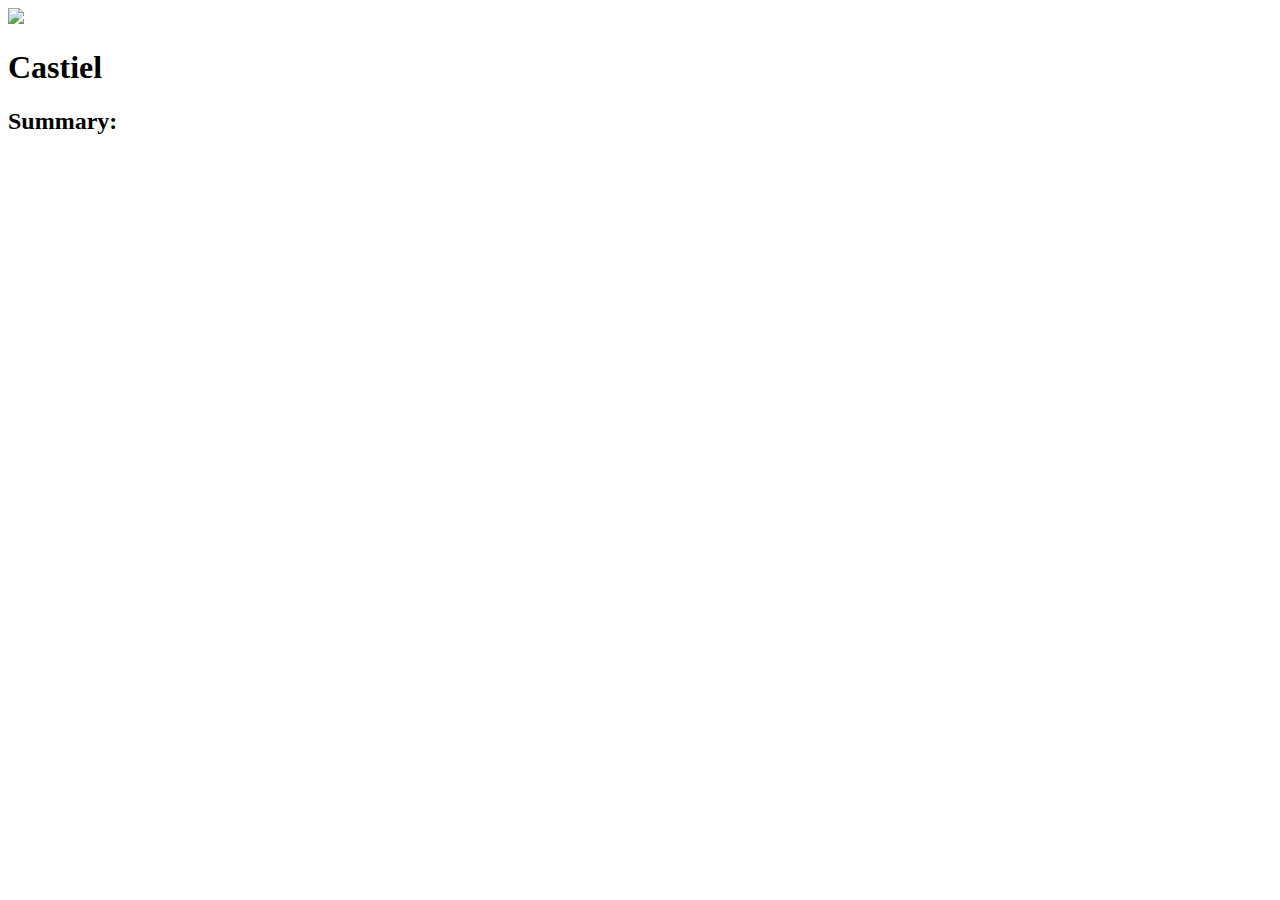
==== index.html @ d732a78a "Summary WIP" ====
<!DOCTYPE html>
<html>
	<head>
		<img src="https://a1cf74336522e87f135f-2f21ace9a6cf0052456644b80fa06d4f.ssl.cf2.rackcdn.com/images/characters/large/800/Castiel.Supernatural.webp" class="myimg">
		<title>Castiel: The Angel Who Went Against Heaven</title>
	</head>
	<body>
		<h1 id="header">Castiel</h1>
		<div>
			<h2>Summary:</h2>
			<p>
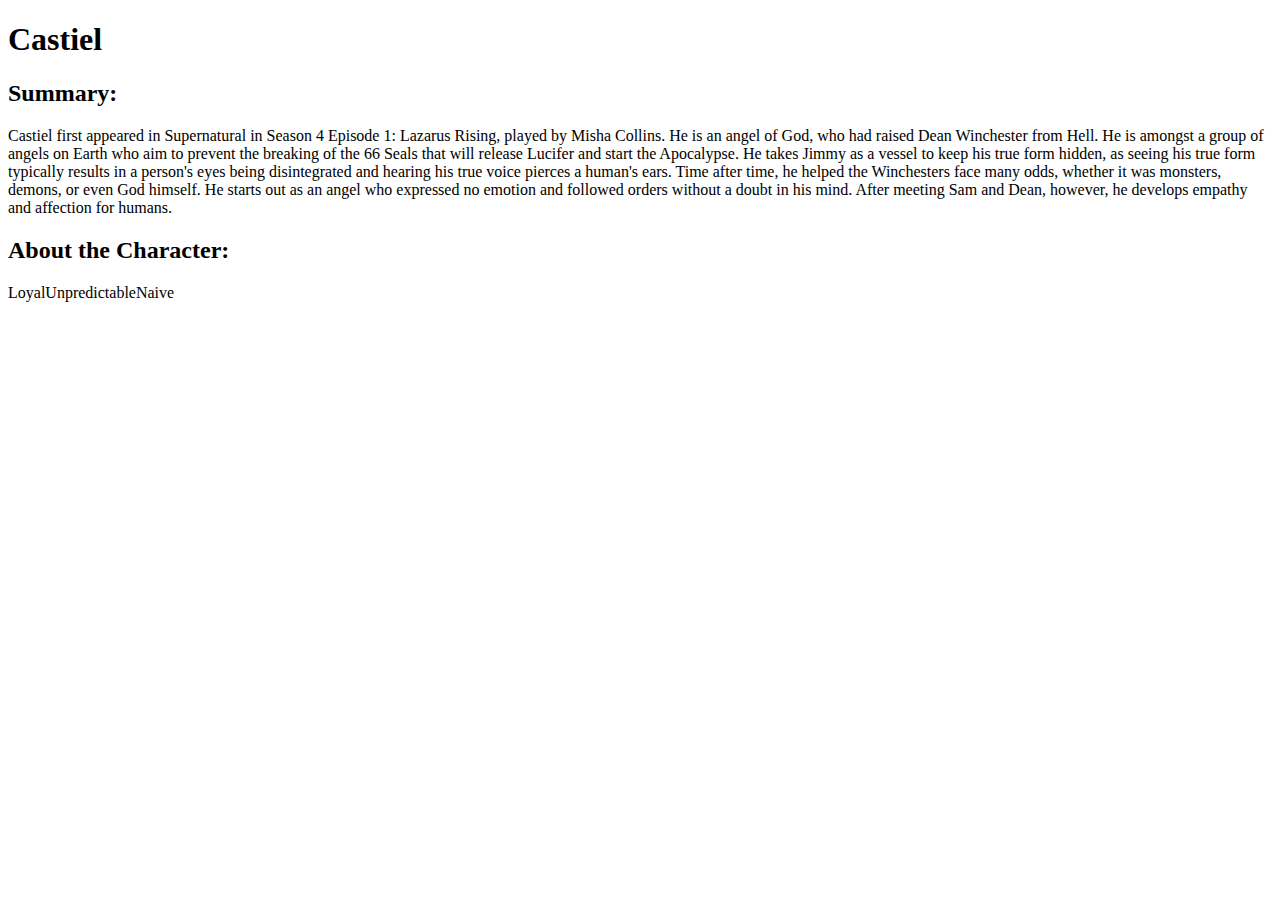
==== commit 65a617ac: "Added Summary" ====
--- a/index.html
+++ b/index.html
@@ -1,11 +1,18 @@
 <!DOCTYPE html>
 <html>
 	<head>
-		<img src="https://a1cf74336522e87f135f-2f21ace9a6cf0052456644b80fa06d4f.ssl.cf2.rackcdn.com/images/characters/large/800/Castiel.Supernatural.webp" class="myimg">
 		<title>Castiel: The Angel Who Went Against Heaven</title>
+		<link rel="stylesheet" href="styles.css">
 	</head>
 	<body>
 		<h1 id="header">Castiel</h1>
 		<div>
 			<h2>Summary:</h2>
-			<p>+			<p>Castiel first appeared in Supernatural in Season 4 Episode 1: Lazarus Rising, played by Misha Collins. He is an angel of God, who had raised Dean Winchester from Hell. He is amongst a group of angels on Earth who aim to prevent the breaking of the 66 Seals that will release Lucifer and start the Apocalypse. He takes Jimmy as a vessel to keep his true form hidden, as seeing his true form typically results in a person's eyes being disintegrated and hearing his true voice pierces a human's ears. Time after time, he helped the Winchesters face many odds, whether it was monsters, demons, or even God himself. He starts out as an angel who expressed no emotion and followed orders without a doubt in his mind. After meeting Sam and Dean, however, he develops empathy and affection for humans.</p>
+			<h2>About the Character:</h2>
+			<ul>
+			</ul>
+			<span>Loyal</span><span>Unpredictable</span><span>Naive</span>
+		</div>
+	</body>
+</html>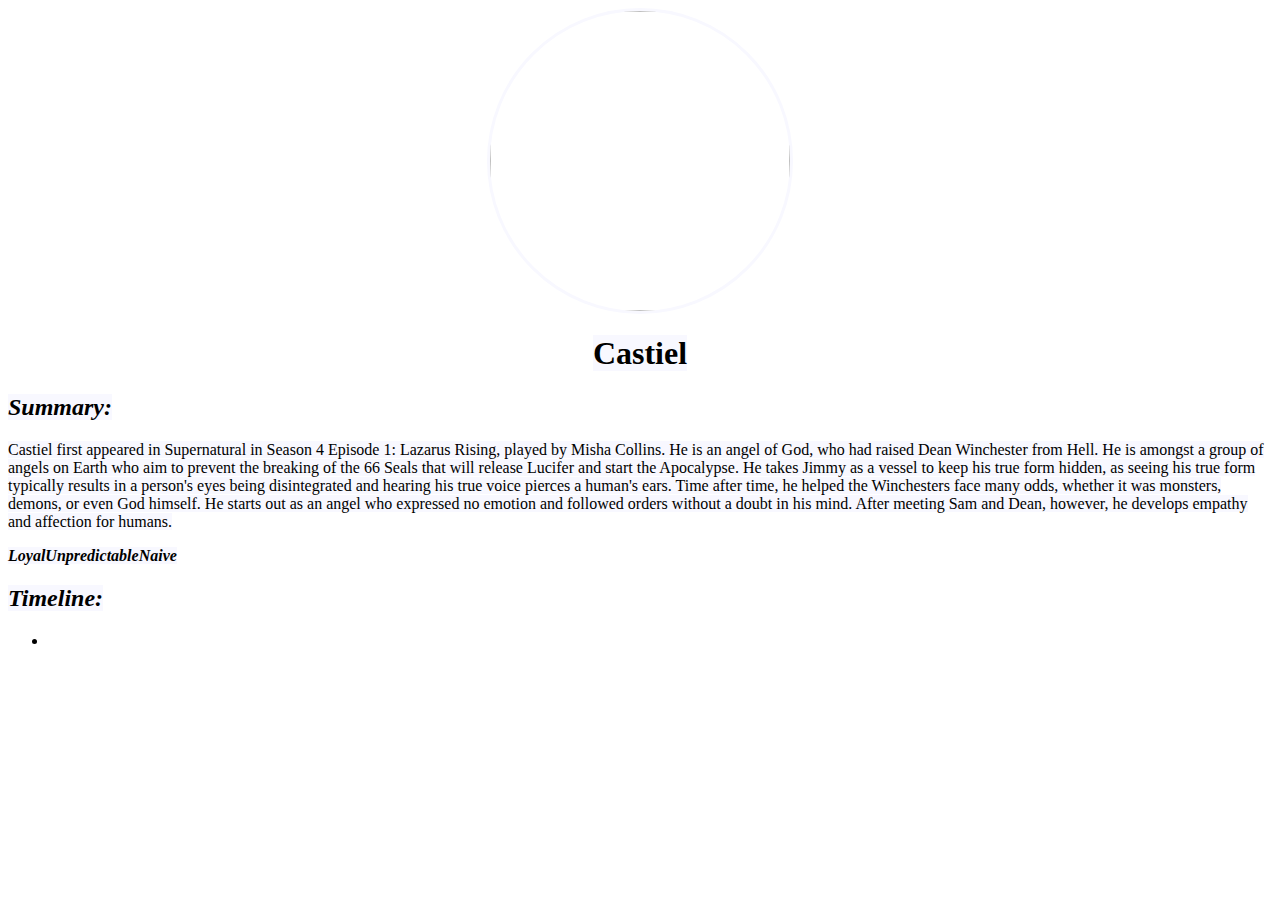
==== commit a59b2882: "Fixed CSS problem" ====
--- a/index.html
+++ b/index.html
@@ -2,17 +2,19 @@
 <html>
 	<head>
 		<title>Castiel: The Angel Who Went Against Heaven</title>
-		<link rel="stylesheet" href="styles.css">
+		<link rel="stylesheet" href="style.css">
 	</head>
 	<body>
-		<h1 id="header">Castiel</h1>
+		<img src="https://i.pinimg.com/564x/99/00/bf/9900bf1aeb5eec867f6e72172c7d704f.jpg" class="myimg">
+		<h1 id="header"><mark>Castiel</mark></h1>
 		<div>
-			<h2>Summary:</h2>
-			<p>Castiel first appeared in Supernatural in Season 4 Episode 1: Lazarus Rising, played by Misha Collins. He is an angel of God, who had raised Dean Winchester from Hell. He is amongst a group of angels on Earth who aim to prevent the breaking of the 66 Seals that will release Lucifer and start the Apocalypse. He takes Jimmy as a vessel to keep his true form hidden, as seeing his true form typically results in a person's eyes being disintegrated and hearing his true voice pierces a human's ears. Time after time, he helped the Winchesters face many odds, whether it was monsters, demons, or even God himself. He starts out as an angel who expressed no emotion and followed orders without a doubt in his mind. After meeting Sam and Dean, however, he develops empathy and affection for humans.</p>
-			<h2>About the Character:</h2>
+			<i><h2><mark>Summary:</mark></h2></i>
+			<p><mark>Castiel first appeared in Supernatural in Season 4 Episode 1: Lazarus Rising, played by Misha Collins. He is an angel of God, who had raised Dean Winchester from Hell. He is amongst a group of angels on Earth who aim to prevent the breaking of the 66 Seals that will release Lucifer and start the Apocalypse. He takes Jimmy as a vessel to keep his true form hidden, as seeing his true form typically results in a person's eyes being disintegrated and hearing his true voice pierces a human's ears. Time after time, he helped the Winchesters face many odds, whether it was monsters, demons, or even God himself. He starts out as an angel who expressed no emotion and followed orders without a doubt in his mind. After meeting Sam and Dean, however, he develops empathy and affection for humans.</mark></p>
+				<i><b><mark><span>Loyal</span><span>Unpredictable</span><span>Naive</span></mark></b></i>
+			<i><h2><mark>Timeline:</mark></h2></i>
 			<ul>
+				<li>
 			</ul>
-			<span>Loyal</span><span>Unpredictable</span><span>Naive</span>
 		</div>
 	</body>
 </html>--- a/style.css
+++ b/style.css
@@ -0,0 +1,24 @@
+.myimg{
+	width: 300px;
+	height: 300px;
+	object-fit: cover;
+	border-radius: 50%;
+	display: block;
+	margin: 0 auto;
+	padding: 0px;
+	border: 3px solid ghostwhite;
+	outline: 0px;
+}
+#header{
+	text-align: center;
+}
+body{
+	background-image: url(https://www.freepnglogos.com/uploads/supernatural-logo/supernatural-logo-season-png-0.jpg) ;
+	background-size: cover;
+	background-position: center;
+	background-repeat: no-repeat;
+	background-attachment: fixed;
+}
+mark{
+	background-color: ghostwhite;
+}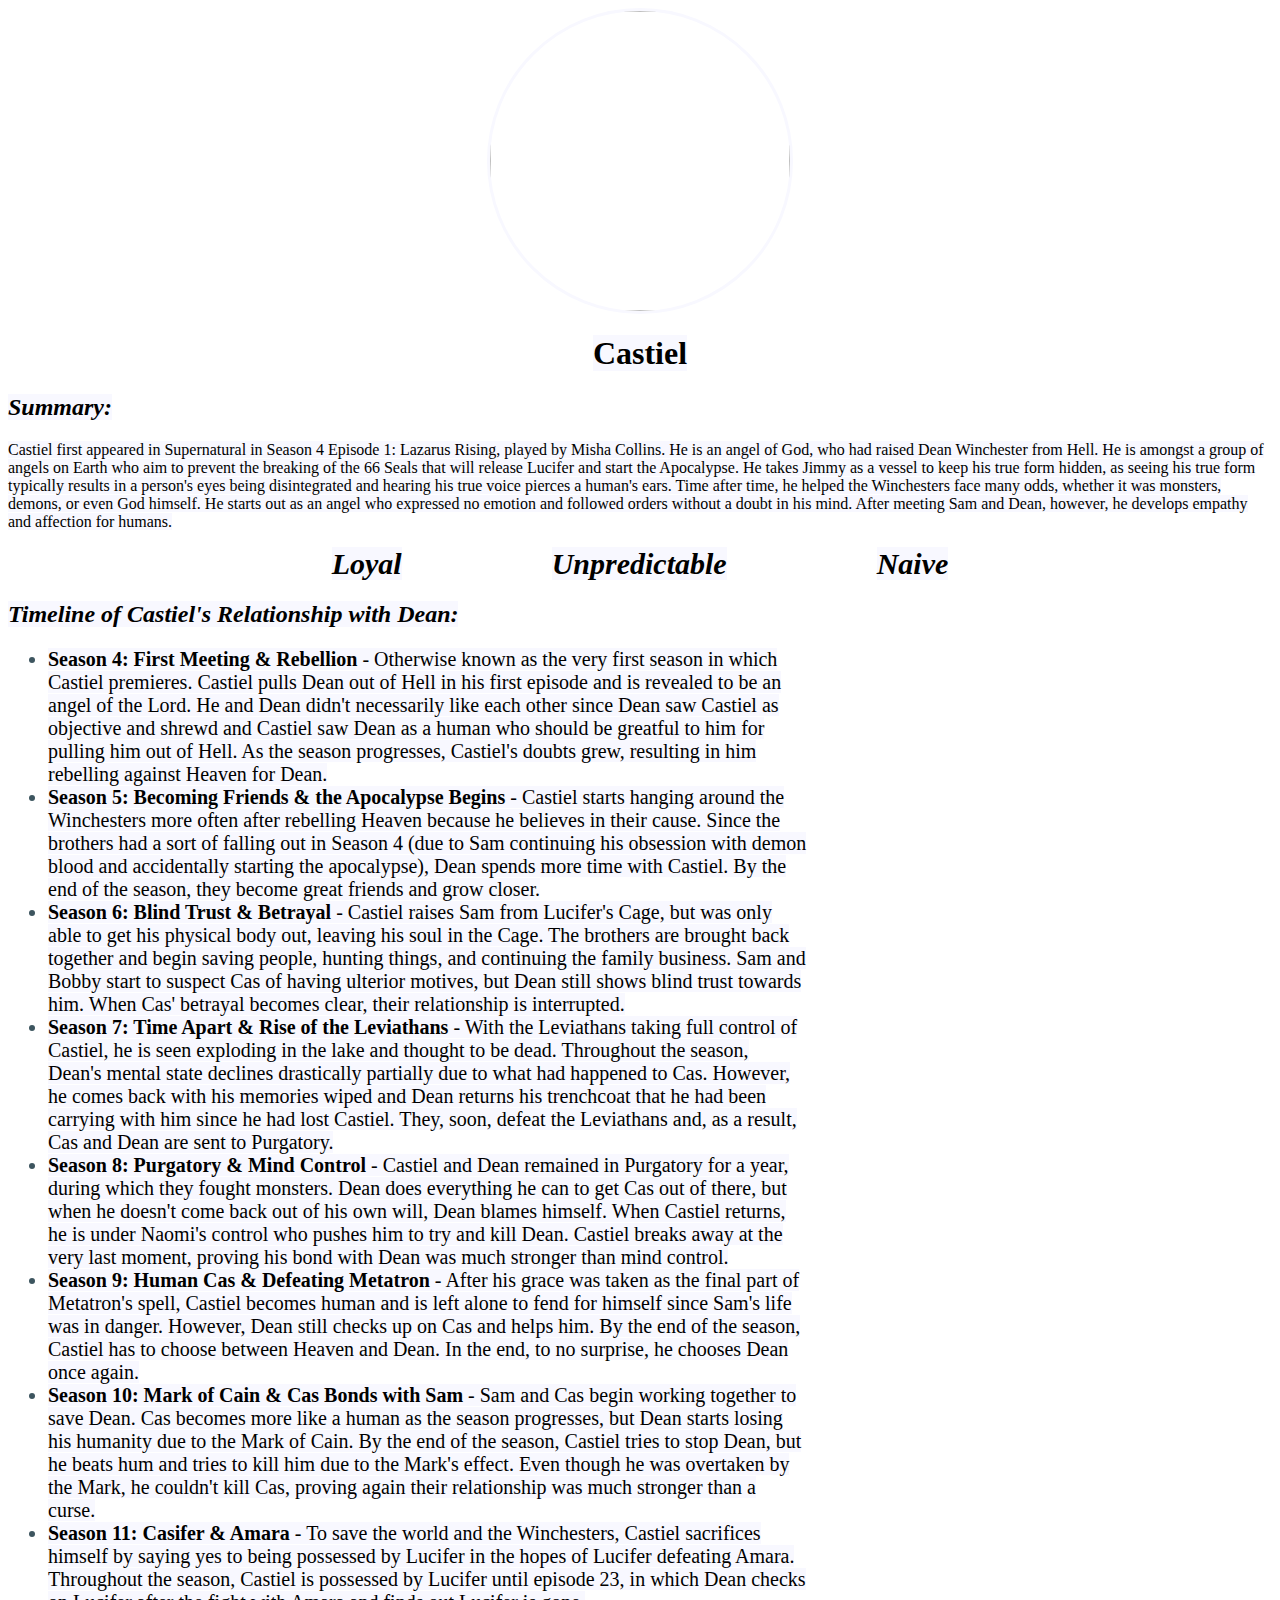
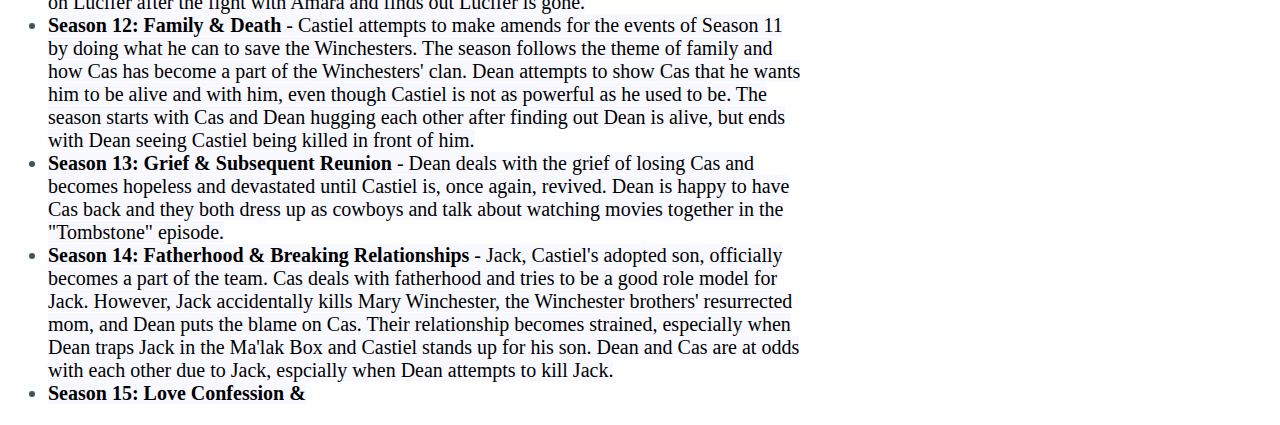
==== commit 5955afd2: "Added more" ====
--- a/index.html
+++ b/index.html
@@ -10,10 +10,21 @@
 		<div>
 			<i><h2><mark>Summary:</mark></h2></i>
 			<p><mark>Castiel first appeared in Supernatural in Season 4 Episode 1: Lazarus Rising, played by Misha Collins. He is an angel of God, who had raised Dean Winchester from Hell. He is amongst a group of angels on Earth who aim to prevent the breaking of the 66 Seals that will release Lucifer and start the Apocalypse. He takes Jimmy as a vessel to keep his true form hidden, as seeing his true form typically results in a person's eyes being disintegrated and hearing his true voice pierces a human's ears. Time after time, he helped the Winchesters face many odds, whether it was monsters, demons, or even God himself. He starts out as an angel who expressed no emotion and followed orders without a doubt in his mind. After meeting Sam and Dean, however, he develops empathy and affection for humans.</mark></p>
-				<i><b><mark><span>Loyal</span><span>Unpredictable</span><span>Naive</span></mark></b></i>
-			<i><h2><mark>Timeline:</mark></h2></i>
+				<center><i><b><span id="desc1"><mark>Loyal</mark></span><span id="desc2"><mark>Unpredictable</mark></span><span id="desc3"><mark>Naive</mark></span></b></i></center>
+			<i><h2><mark>Timeline of Castiel's Relationship with Dean:</mark></h2></i>
 			<ul>
-				<li>
+				<li><mark><b>Season 4: First Meeting & Rebellion</b> - Otherwise known as the very first season in which Castiel premieres. Castiel pulls Dean out of Hell in his first episode and is revealed to be an angel of the Lord. He and Dean didn't necessarily like each other since Dean saw Castiel as objective and shrewd and Castiel saw Dean as a human who should be greatful to him for pulling him out of Hell. As the season progresses, Castiel's doubts grew, resulting in him rebelling against Heaven for Dean.</mark></li>
+				<li><mark><b>Season 5: Becoming Friends & the Apocalypse Begins</b> - Castiel starts hanging around the Winchesters more often after rebelling Heaven because he believes in their cause. Since the brothers had a sort of falling out in Season 4 (due to Sam continuing his obsession with demon blood and accidentally starting the apocalypse), Dean spends more time with Castiel. By the end of the season, they become great friends and grow closer.</mark></li>
+				<li><mark><b>Season 6: Blind Trust & Betrayal</b> - Castiel raises Sam from Lucifer's Cage, but was only able to get his physical body out, leaving his soul in the Cage. The brothers are brought back together and begin saving people, hunting things, and continuing the family business. Sam and Bobby start to suspect Cas of having ulterior motives, but Dean still shows blind trust towards him. When Cas' betrayal becomes clear, their relationship is interrupted.</mark></li>
+				<li><mark><b>Season 7: Time Apart & Rise of the Leviathans</b> - With the Leviathans taking full control of Castiel, he is seen exploding in the lake and thought to be dead. Throughout the season, Dean's mental state declines drastically partially due to what had happened to Cas. However, he comes back with his memories wiped and Dean returns his trenchcoat that he had been carrying with him since he had lost Castiel. They, soon, defeat the Leviathans and, as a result, Cas and Dean are sent to Purgatory.</mark></li>
+				<li><mark><b>Season 8: Purgatory & Mind Control</b> - Castiel and Dean remained in Purgatory for a year, during which they fought monsters. Dean does everything he can to get Cas out of there, but when he doesn't come back out of his own will, Dean blames himself. When Castiel returns, he is under Naomi's control who pushes him to try and kill Dean. Castiel breaks away at the very last moment, proving his bond with Dean was much stronger than mind control.</mark></li>
+				<li><mark><b>Season 9: Human Cas & Defeating Metatron</b> - After his grace was taken as the final part of Metatron's spell, Castiel becomes human and is left alone to fend for himself since Sam's life was in danger. However, Dean still checks up on Cas and helps him. By the end of the season, Castiel has to choose between Heaven and Dean. In the end, to no surprise, he chooses Dean once again.</mark></li>
+				<li><mark><b>Season 10: Mark of Cain & Cas Bonds with Sam</b> - Sam and Cas begin working together to save Dean. Cas becomes more like a human as the season progresses, but Dean starts losing his humanity due to the Mark of Cain. By the end of the season, Castiel tries to stop Dean, but he beats hum and tries to kill him due to the Mark's effect. Even though he was overtaken by the Mark, he couldn't kill Cas, proving again their relationship was much stronger than a curse.</mark></li>
+				<li><mark><b>Season 11: Casifer & Amara</b> - To save the world and the Winchesters, Castiel sacrifices himself by saying yes to being possessed by Lucifer in the hopes of Lucifer defeating Amara. Throughout the season, Castiel is possessed by Lucifer until episode 23, in which Dean checks on Lucifer after the fight with Amara and finds out Lucifer is gone.</mark></li>
+				<li><mark><b>Season 12: Family & Death</b> - Castiel attempts to make amends for the events of Season 11 by doing what he can to save the Winchesters. The season follows the theme of family and how Cas has become a part of the Winchesters' clan. Dean attempts to show Cas that he wants him to be alive and with him, even though Castiel is not as powerful as he used to be. The season starts with Cas and Dean hugging each other after finding out Dean is alive, but ends with Dean seeing Castiel being killed in front of him.</mark></li>
+				<li><mark><b>Season 13: Grief & Subsequent Reunion</b> - Dean deals with the grief of losing Cas and becomes hopeless and devastated until Castiel is, once again, revived. Dean is happy to have Cas back and they both dress up as cowboys and talk about watching movies together in the "Tombstone" episode.</mark></li>
+				<li><mark><b>Season 14: Fatherhood & Breaking Relationships</b> - Jack, Castiel's adopted son, officially becomes a part of the team. Cas deals with fatherhood and tries to be a good role model for Jack. However, Jack accidentally kills Mary Winchester, the Winchester brothers' resurrected mom, and Dean puts the blame on Cas. Their relationship becomes strained, especially when Dean traps Jack in the Ma'lak Box and Castiel stands up for his son. Dean and Cas are at odds with each other due to Jack, espcially when Dean attempts to kill Jack.</mark></li>
+				<li><mark><b>Season 15: Love Confession & 
 			</ul>
 		</div>
 	</body>
--- a/style.css
+++ b/style.css
@@ -18,7 +18,24 @@
 	background-position: center;
 	background-repeat: no-repeat;
 	background-attachment: fixed;
+	font-family: 'times new roman';
+	color: #3D555F;
 }
 mark{
 	background-color: ghostwhite;
+}
+#desc1{
+	font-size: 30px;
+}
+#desc2{
+	margin-left: 150px;
+	font-size: 30px;
+}
+#desc3{
+	margin-left: 150px;
+	font-size: 30px;
+}
+ul{
+	font-size: 20px;
+	width: 60%;
 }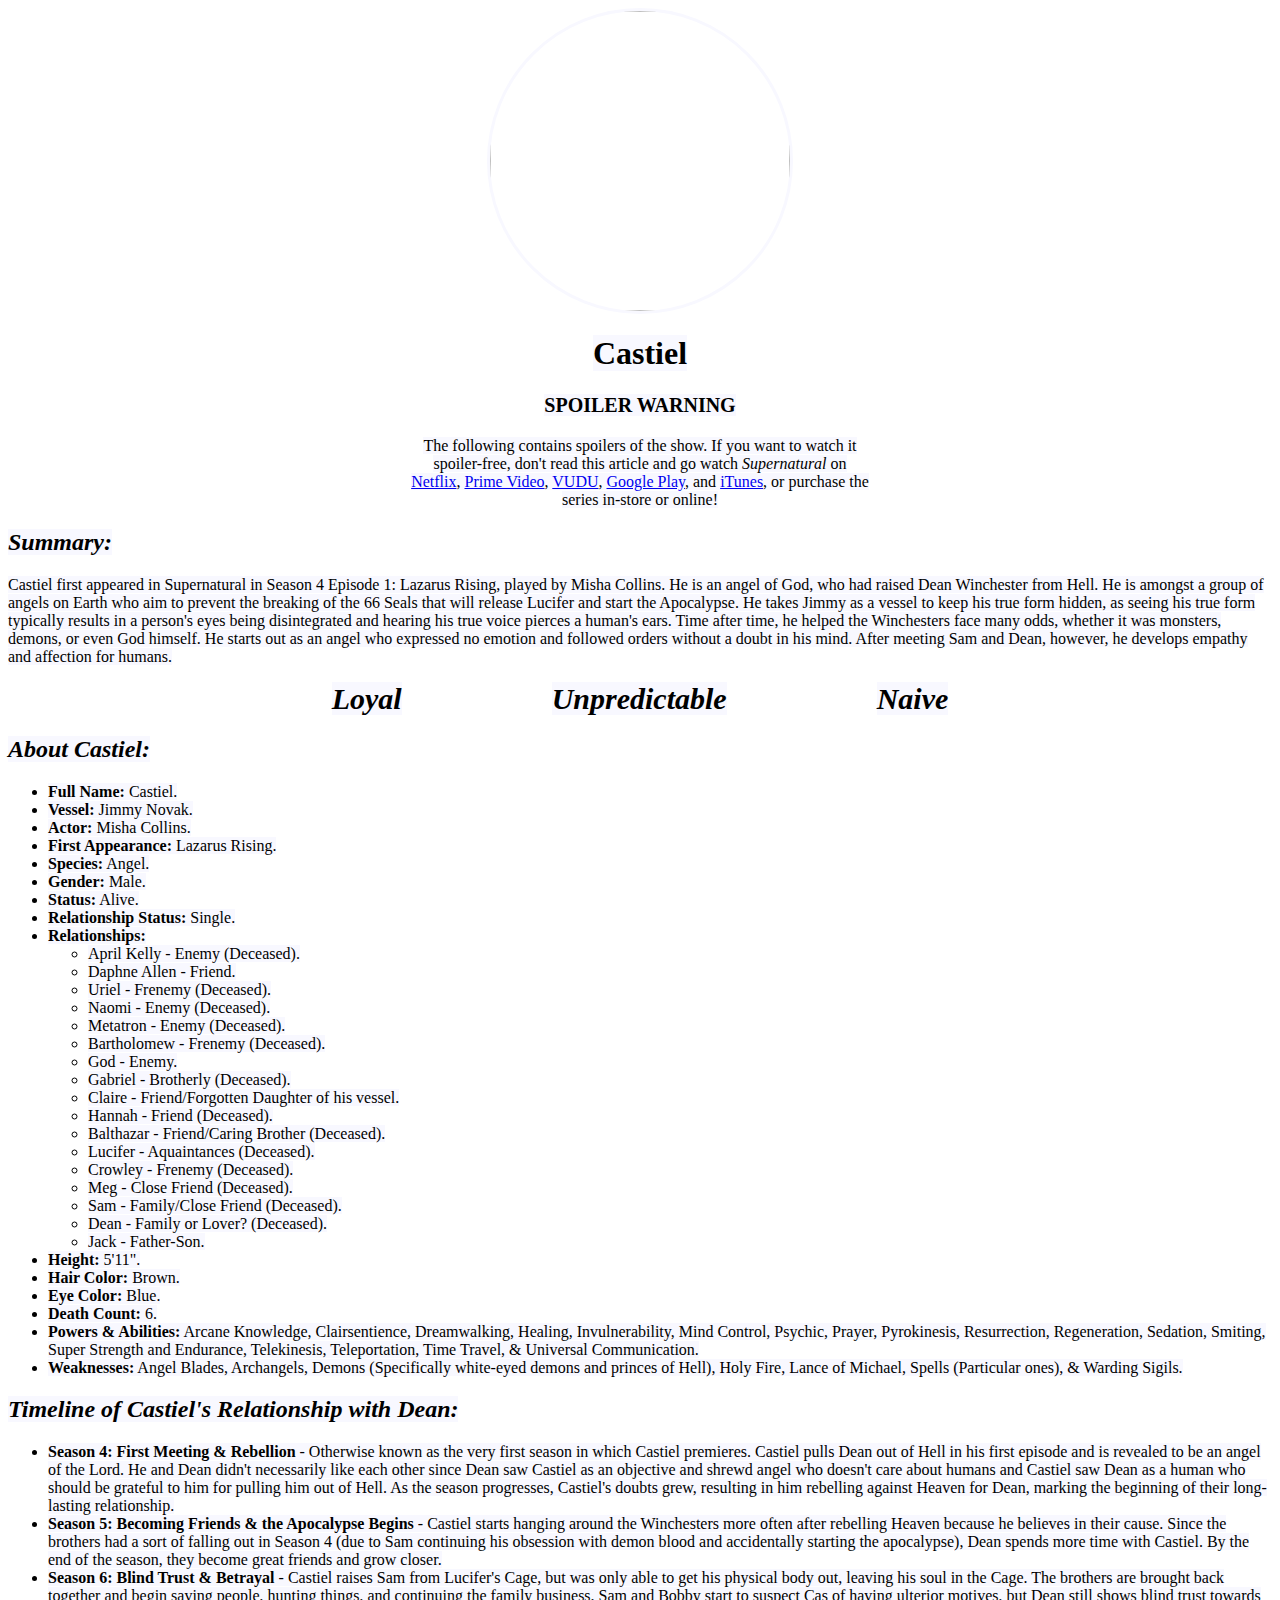
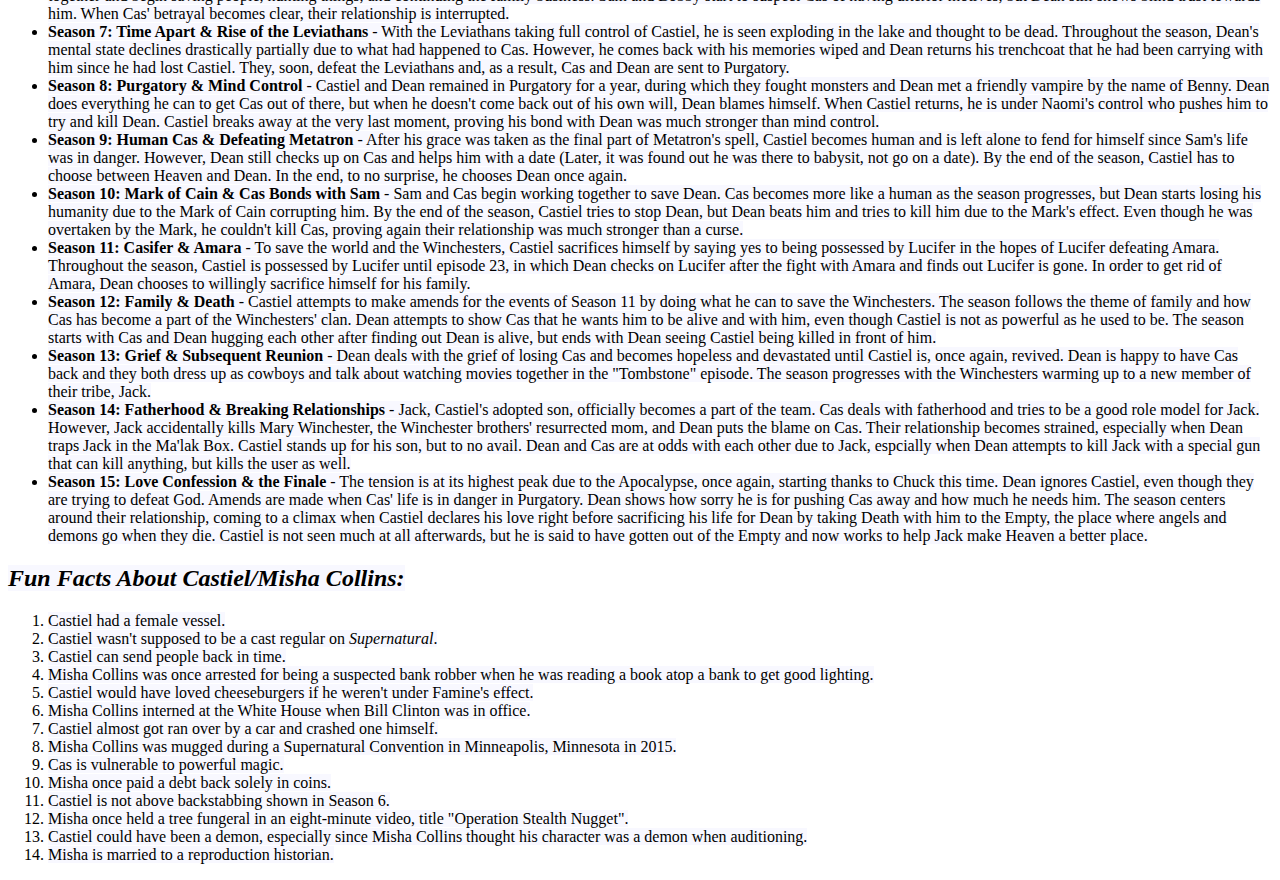
==== commit ae6397c3: "Fun Facts WIP" ====
--- a/index.html
+++ b/index.html
@@ -7,25 +7,81 @@
 	<body>
 		<img src="https://i.pinimg.com/564x/99/00/bf/9900bf1aeb5eec867f6e72172c7d704f.jpg" class="myimg">
 		<h1 id="header"><mark>Castiel</mark></h1>
+			<p id="spoilers"><b><mark>SPOILER WARNING</mark></b></p>
+			<p id="watchoptions"><mark>The following contains spoilers of the show. If you want to watch it spoiler-free, don't read this article and go watch <i>Supernatural</i> on <a href="https://www.netflix.com/">Netflix</a>, <a href="https://www.amazon.com/Amazon-Video/b?ie=UTF8&node=2858778011">Prime Video</a>, <a href="https://www.vudu.com/content/browse/marketing/watch-movies?cid=SEMGoogle5787349473&scid=207983839&kwid=13645845799&gclid=CjwKCAjwvsqZBhAlEiwAqAHElcHJaLGHNM_YOXoe7mdt82ZedWmRAiMj342e10NLAe9ZFqSe7MyBkRoCCyMQAvD_BwE">VUDU</a>, <a href="https://play.google.com/store/movies?hl=en_US&gl=US">Google Play</a>, and <a href="https://support.apple.com/guide/tv/watch-itunes-movies-and-tv-shows-atvb53d6cfb4/tvos">iTunes</a>, or purchase the series in-store or online!</mark></p>
 		<div>
 			<i><h2><mark>Summary:</mark></h2></i>
 			<p><mark>Castiel first appeared in Supernatural in Season 4 Episode 1: Lazarus Rising, played by Misha Collins. He is an angel of God, who had raised Dean Winchester from Hell. He is amongst a group of angels on Earth who aim to prevent the breaking of the 66 Seals that will release Lucifer and start the Apocalypse. He takes Jimmy as a vessel to keep his true form hidden, as seeing his true form typically results in a person's eyes being disintegrated and hearing his true voice pierces a human's ears. Time after time, he helped the Winchesters face many odds, whether it was monsters, demons, or even God himself. He starts out as an angel who expressed no emotion and followed orders without a doubt in his mind. After meeting Sam and Dean, however, he develops empathy and affection for humans.</mark></p>
 				<center><i><b><span id="desc1"><mark>Loyal</mark></span><span id="desc2"><mark>Unpredictable</mark></span><span id="desc3"><mark>Naive</mark></span></b></i></center>
+			<i><h2><mark>About Castiel:</mark></h2></i>
+			<ul>
+				<li><mark><b>Full Name:</b> Castiel.</mark></li>
+				<li><mark><b>Vessel:</b> Jimmy Novak.</mark></li>
+				<li><mark><b>Actor:</b> Misha Collins.</mark></li>
+				<li><mark><b>First Appearance:</b> Lazarus Rising.</mark></li>
+				<li><mark><b>Species:</b> Angel.</mark></li>
+				<li><mark><b>Gender:</b> Male.</mark></li>
+				<li><mark><b>Status:</b> Alive.</mark></li>
+				<li><mark><b>Relationship Status:</b> Single.</mark></li>
+				<li><mark><b>Relationships:</b></mark></li>
+				<ul>
+					<li><mark>April Kelly - Enemy (Deceased).</mark></li>
+					<li><mark>Daphne Allen - Friend.</mark></li>
+					<li><mark>Uriel - Frenemy (Deceased).</mark></li>
+					<li><mark>Naomi - Enemy (Deceased).</mark></li>
+					<li><mark>Metatron - Enemy (Deceased).</mark></li>
+					<li><mark>Bartholomew - Frenemy (Deceased).</mark></li>
+					<li><mark>God - Enemy.</mark></li>
+					<li><mark>Gabriel - Brotherly (Deceased).</mark></li>
+					<li><mark>Claire - Friend/Forgotten Daughter of his vessel.</mark></li>
+					<li><mark>Hannah - Friend (Deceased).</mark></li>
+					<li><mark>Balthazar - Friend/Caring Brother (Deceased).</mark></li>
+					<li><mark>Lucifer - Aquaintances (Deceased).</mark></li>
+					<li><mark>Crowley - Frenemy (Deceased).</mark></li>
+					<li><mark>Meg - Close Friend (Deceased).</mark></li>
+					<li><mark>Sam - Family/Close Friend (Deceased).</mark></li>
+					<li><mark>Dean - Family or Lover? (Deceased).</mark></li>
+					<li><mark>Jack - Father-Son.</mark></li>
+				</ul>
+				<li><mark><b>Height:</b> 5'11".</mark></li>
+				<li><mark><b>Hair Color:</b> Brown.</mark></li>
+				<li><mark><b>Eye Color:</b> Blue.</mark></li>
+				<li><mark><b>Death Count:</b> 6.</mark></li>
+				<li><mark><b>Powers & Abilities:</b> Arcane Knowledge, Clairsentience, Dreamwalking, Healing, Invulnerability, Mind Control, Psychic, Prayer, Pyrokinesis, Resurrection, Regeneration, Sedation, Smiting, Super Strength and Endurance, Telekinesis, Teleportation, Time Travel, & Universal Communication.</mark></li>
+				<li><mark><b>Weaknesses:</b> Angel Blades, Archangels, Demons (Specifically white-eyed demons and princes of Hell), Holy Fire, Lance of Michael, Spells (Particular ones), & Warding Sigils.</mark></li>
+			</ul>
 			<i><h2><mark>Timeline of Castiel's Relationship with Dean:</mark></h2></i>
 			<ul>
-				<li><mark><b>Season 4: First Meeting & Rebellion</b> - Otherwise known as the very first season in which Castiel premieres. Castiel pulls Dean out of Hell in his first episode and is revealed to be an angel of the Lord. He and Dean didn't necessarily like each other since Dean saw Castiel as objective and shrewd and Castiel saw Dean as a human who should be greatful to him for pulling him out of Hell. As the season progresses, Castiel's doubts grew, resulting in him rebelling against Heaven for Dean.</mark></li>
+				<li><mark><b>Season 4: First Meeting & Rebellion</b> - Otherwise known as the very first season in which Castiel premieres. Castiel pulls Dean out of Hell in his first episode and is revealed to be an angel of the Lord. He and Dean didn't necessarily like each other since Dean saw Castiel as an objective and shrewd angel who doesn't care about humans and Castiel saw Dean as a human who should be grateful to him for pulling him out of Hell. As the season progresses, Castiel's doubts grew, resulting in him rebelling against Heaven for Dean, marking the beginning of their long-lasting relationship.</mark></li>
 				<li><mark><b>Season 5: Becoming Friends & the Apocalypse Begins</b> - Castiel starts hanging around the Winchesters more often after rebelling Heaven because he believes in their cause. Since the brothers had a sort of falling out in Season 4 (due to Sam continuing his obsession with demon blood and accidentally starting the apocalypse), Dean spends more time with Castiel. By the end of the season, they become great friends and grow closer.</mark></li>
 				<li><mark><b>Season 6: Blind Trust & Betrayal</b> - Castiel raises Sam from Lucifer's Cage, but was only able to get his physical body out, leaving his soul in the Cage. The brothers are brought back together and begin saving people, hunting things, and continuing the family business. Sam and Bobby start to suspect Cas of having ulterior motives, but Dean still shows blind trust towards him. When Cas' betrayal becomes clear, their relationship is interrupted.</mark></li>
 				<li><mark><b>Season 7: Time Apart & Rise of the Leviathans</b> - With the Leviathans taking full control of Castiel, he is seen exploding in the lake and thought to be dead. Throughout the season, Dean's mental state declines drastically partially due to what had happened to Cas. However, he comes back with his memories wiped and Dean returns his trenchcoat that he had been carrying with him since he had lost Castiel. They, soon, defeat the Leviathans and, as a result, Cas and Dean are sent to Purgatory.</mark></li>
-				<li><mark><b>Season 8: Purgatory & Mind Control</b> - Castiel and Dean remained in Purgatory for a year, during which they fought monsters. Dean does everything he can to get Cas out of there, but when he doesn't come back out of his own will, Dean blames himself. When Castiel returns, he is under Naomi's control who pushes him to try and kill Dean. Castiel breaks away at the very last moment, proving his bond with Dean was much stronger than mind control.</mark></li>
-				<li><mark><b>Season 9: Human Cas & Defeating Metatron</b> - After his grace was taken as the final part of Metatron's spell, Castiel becomes human and is left alone to fend for himself since Sam's life was in danger. However, Dean still checks up on Cas and helps him. By the end of the season, Castiel has to choose between Heaven and Dean. In the end, to no surprise, he chooses Dean once again.</mark></li>
-				<li><mark><b>Season 10: Mark of Cain & Cas Bonds with Sam</b> - Sam and Cas begin working together to save Dean. Cas becomes more like a human as the season progresses, but Dean starts losing his humanity due to the Mark of Cain. By the end of the season, Castiel tries to stop Dean, but he beats hum and tries to kill him due to the Mark's effect. Even though he was overtaken by the Mark, he couldn't kill Cas, proving again their relationship was much stronger than a curse.</mark></li>
-				<li><mark><b>Season 11: Casifer & Amara</b> - To save the world and the Winchesters, Castiel sacrifices himself by saying yes to being possessed by Lucifer in the hopes of Lucifer defeating Amara. Throughout the season, Castiel is possessed by Lucifer until episode 23, in which Dean checks on Lucifer after the fight with Amara and finds out Lucifer is gone.</mark></li>
+				<li><mark><b>Season 8: Purgatory & Mind Control</b> - Castiel and Dean remained in Purgatory for a year, during which they fought monsters and Dean met a friendly vampire by the name of Benny. Dean does everything he can to get Cas out of there, but when he doesn't come back out of his own will, Dean blames himself. When Castiel returns, he is under Naomi's control who pushes him to try and kill Dean. Castiel breaks away at the very last moment, proving his bond with Dean was much stronger than mind control.</mark></li>
+				<li><mark><b>Season 9: Human Cas & Defeating Metatron</b> - After his grace was taken as the final part of Metatron's spell, Castiel becomes human and is left alone to fend for himself since Sam's life was in danger. However, Dean still checks up on Cas and helps him with a date (Later, it was found out he was there to babysit, not go on a date). By the end of the season, Castiel has to choose between Heaven and Dean. In the end, to no surprise, he chooses Dean once again.</mark></li>
+				<li><mark><b>Season 10: Mark of Cain & Cas Bonds with Sam</b> - Sam and Cas begin working together to save Dean. Cas becomes more like a human as the season progresses, but Dean starts losing his humanity due to the Mark of Cain corrupting him. By the end of the season, Castiel tries to stop Dean, but Dean beats him and tries to kill him due to the Mark's effect. Even though he was overtaken by the Mark, he couldn't kill Cas, proving again their relationship was much stronger than a curse.</mark></li>
+				<li><mark><b>Season 11: Casifer & Amara</b> - To save the world and the Winchesters, Castiel sacrifices himself by saying yes to being possessed by Lucifer in the hopes of Lucifer defeating Amara. Throughout the season, Castiel is possessed by Lucifer until episode 23, in which Dean checks on Lucifer after the fight with Amara and finds out Lucifer is gone. In order to get rid of Amara, Dean chooses to willingly sacrifice himself for his family.</mark></li>
 				<li><mark><b>Season 12: Family & Death</b> - Castiel attempts to make amends for the events of Season 11 by doing what he can to save the Winchesters. The season follows the theme of family and how Cas has become a part of the Winchesters' clan. Dean attempts to show Cas that he wants him to be alive and with him, even though Castiel is not as powerful as he used to be. The season starts with Cas and Dean hugging each other after finding out Dean is alive, but ends with Dean seeing Castiel being killed in front of him.</mark></li>
-				<li><mark><b>Season 13: Grief & Subsequent Reunion</b> - Dean deals with the grief of losing Cas and becomes hopeless and devastated until Castiel is, once again, revived. Dean is happy to have Cas back and they both dress up as cowboys and talk about watching movies together in the "Tombstone" episode.</mark></li>
-				<li><mark><b>Season 14: Fatherhood & Breaking Relationships</b> - Jack, Castiel's adopted son, officially becomes a part of the team. Cas deals with fatherhood and tries to be a good role model for Jack. However, Jack accidentally kills Mary Winchester, the Winchester brothers' resurrected mom, and Dean puts the blame on Cas. Their relationship becomes strained, especially when Dean traps Jack in the Ma'lak Box and Castiel stands up for his son. Dean and Cas are at odds with each other due to Jack, espcially when Dean attempts to kill Jack.</mark></li>
-				<li><mark><b>Season 15: Love Confession & 
+				<li><mark><b>Season 13: Grief & Subsequent Reunion</b> - Dean deals with the grief of losing Cas and becomes hopeless and devastated until Castiel is, once again, revived. Dean is happy to have Cas back and they both dress up as cowboys and talk about watching movies together in the "Tombstone" episode. The season progresses with the Winchesters warming up to a new member of their tribe, Jack.</mark></li>
+				<li><mark><b>Season 14: Fatherhood & Breaking Relationships</b> - Jack, Castiel's adopted son, officially becomes a part of the team. Cas deals with fatherhood and tries to be a good role model for Jack. However, Jack accidentally kills Mary Winchester, the Winchester brothers' resurrected mom, and Dean puts the blame on Cas. Their relationship becomes strained, especially when Dean traps Jack in the Ma'lak Box. Castiel stands up for his son, but to no avail. Dean and Cas are at odds with each other due to Jack, espcially when Dean attempts to kill Jack with a special gun that can kill anything, but kills the user as well.</mark></li>
+				<li><mark><b>Season 15: Love Confession & the Finale</b> - The tension is at its highest peak due to the Apocalypse, once again, starting thanks to Chuck this time. Dean ignores Castiel, even though they are trying to defeat God. Amends are made when Cas' life is in danger in Purgatory. Dean shows how sorry he is for pushing Cas away and how much he needs him. The season centers around their relationship, coming to a climax when Castiel declares his love right before sacrificing his life for Dean by taking Death with him to the Empty, the place where angels and demons go when they die. Castiel is not seen much at all afterwards, but he is said to have gotten out of the Empty and now works to help Jack make Heaven a better place.</mark></li>
 			</ul>
+			<i><h2><mark>Fun Facts About Castiel/Misha Collins:</mark></h2></i>
+			<ol>
+				<li><mark>Castiel had a female vessel.</mark></li>
+				<li><mark>Castiel wasn't supposed to be a cast regular on <i>Supernatural</i>.</mark></li>
+				<li><mark>Castiel can send people back in time.</mark></li>
+				<li><mark>Misha Collins was once arrested for being a suspected bank robber when he was reading a book atop a bank to get good lighting.</mark></li>
+				<li><mark>Castiel would have loved cheeseburgers if he weren't under Famine's effect.</mark></li>
+				<li><mark>Misha Collins interned at the White House when Bill Clinton was in office.</mark></li>
+				<li><mark>Castiel almost got ran over by a car and crashed one himself.</mark></li>
+				<li><mark>Misha Collins was mugged during a Supernatural Convention in Minneapolis, Minnesota in 2015.</mark></li>
+				<li><mark>Cas is vulnerable to powerful magic.</mark></li>
+				<li><mark>Misha once paid a debt back solely in coins.</mark></li>
+				<li><mark>Castiel is not above backstabbing shown in Season 6.</mark></li>
+				<li><mark>Misha once held a tree fungeral in an eight-minute video, title "Operation Stealth Nugget".</mark></li>
+				<li><mark>Castiel could have been a demon, especially since Misha Collins thought his character was a demon when auditioning.</mark></li>
+				<li><mark>Misha is married to a reproduction historian.</mark></li>
+			</ol>
 		</div>
 	</body>
 </html>--- a/style.css
+++ b/style.css
@@ -19,7 +19,6 @@
 	background-repeat: no-repeat;
 	background-attachment: fixed;
 	font-family: 'times new roman';
-	color: #3D555F;
 }
 mark{
 	background-color: ghostwhite;
@@ -35,7 +34,16 @@
 	margin-left: 150px;
 	font-size: 30px;
 }
-ul{
+ul ol{
 	font-size: 20px;
 	width: 60%;
+}
+#spoilers{
+	font-size: 20px;
+	text-align: center;
+}
+#watchoptions{
+	text-align: center;
+	margin-left: 400px;
+	margin-right: 400px;
 }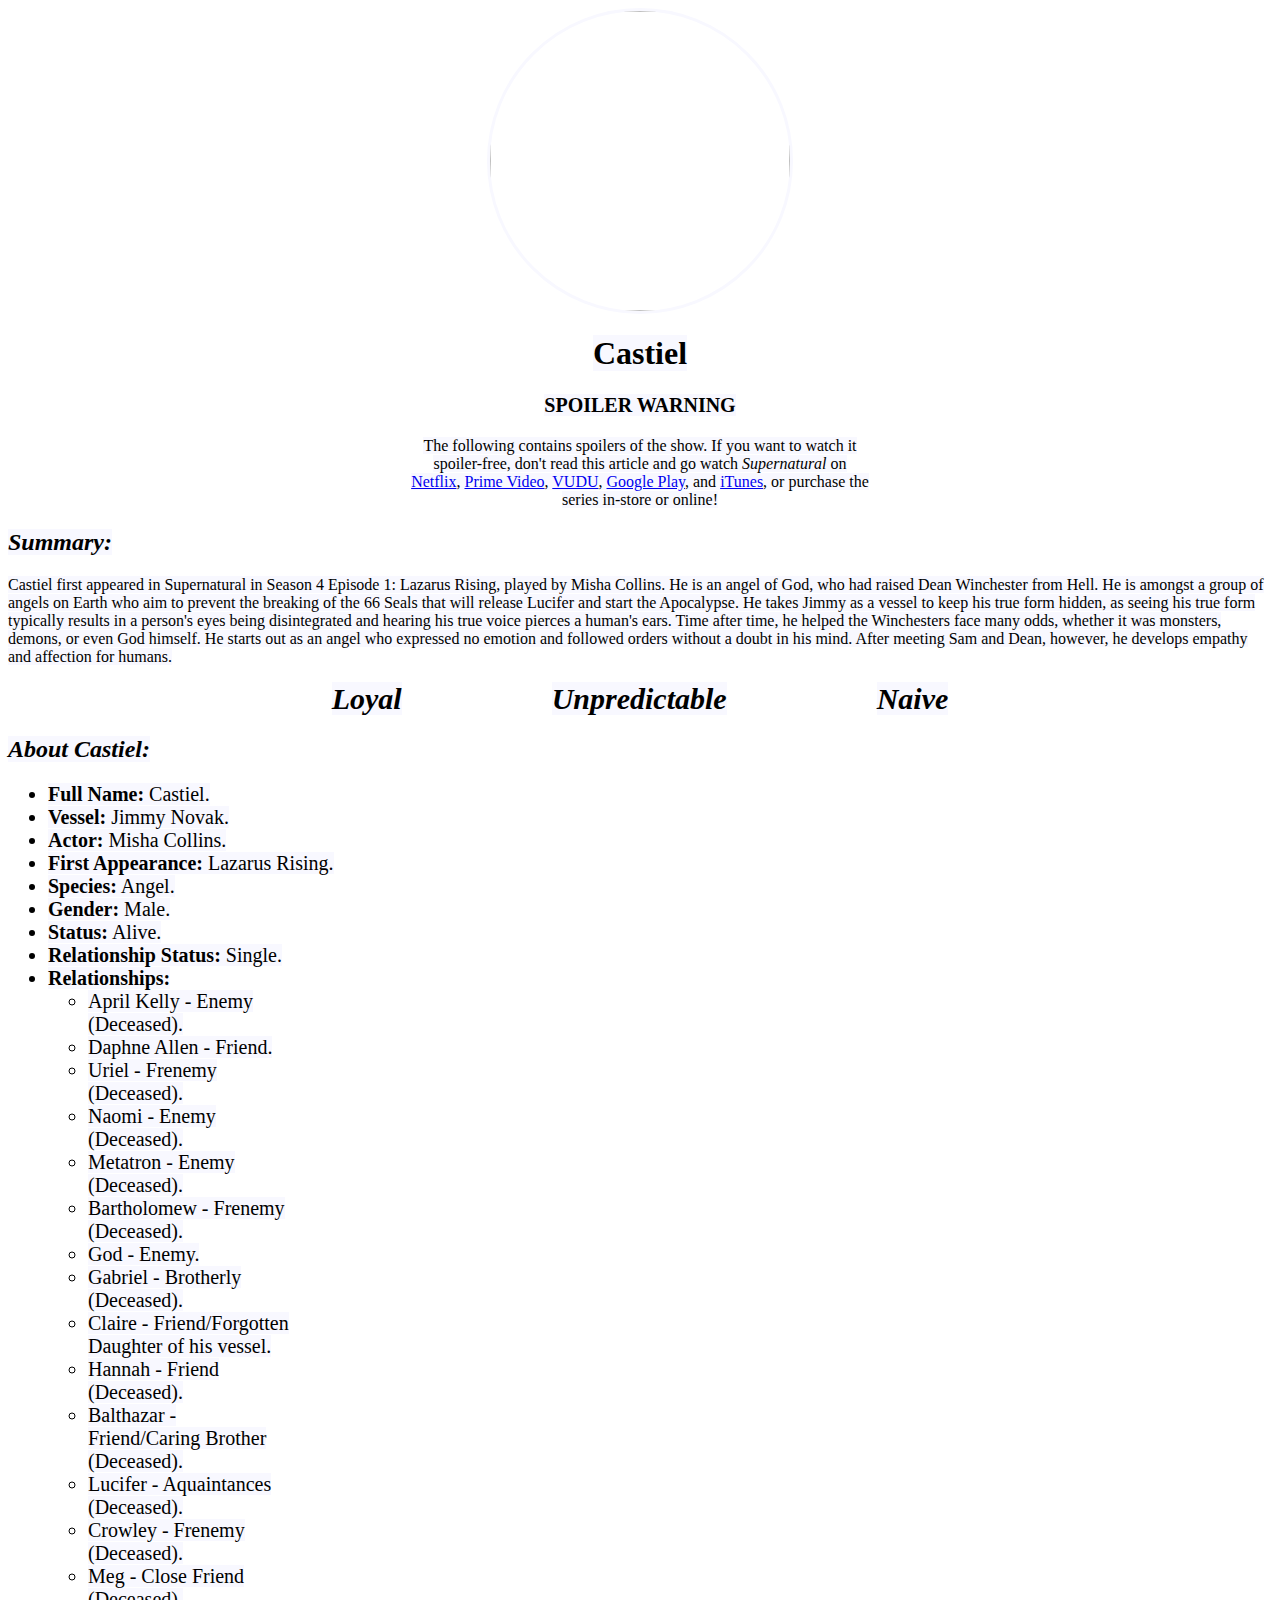
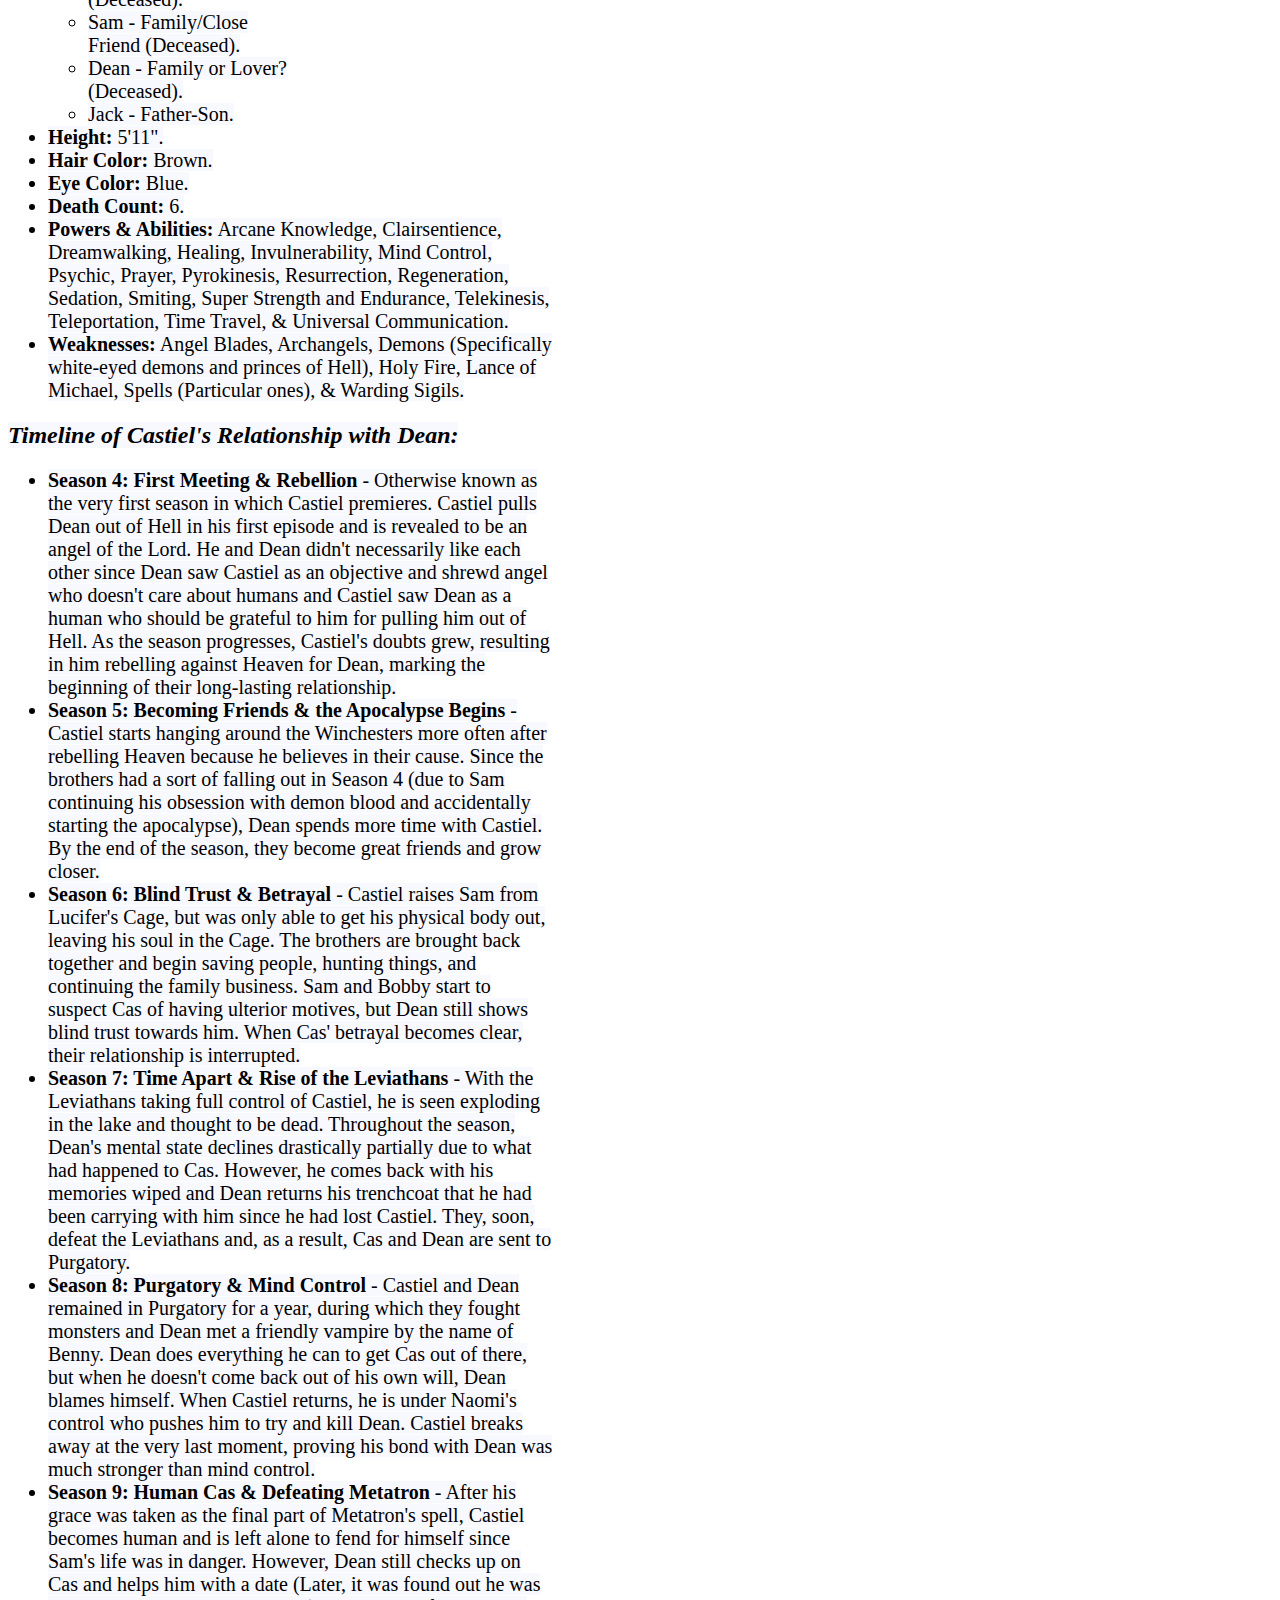
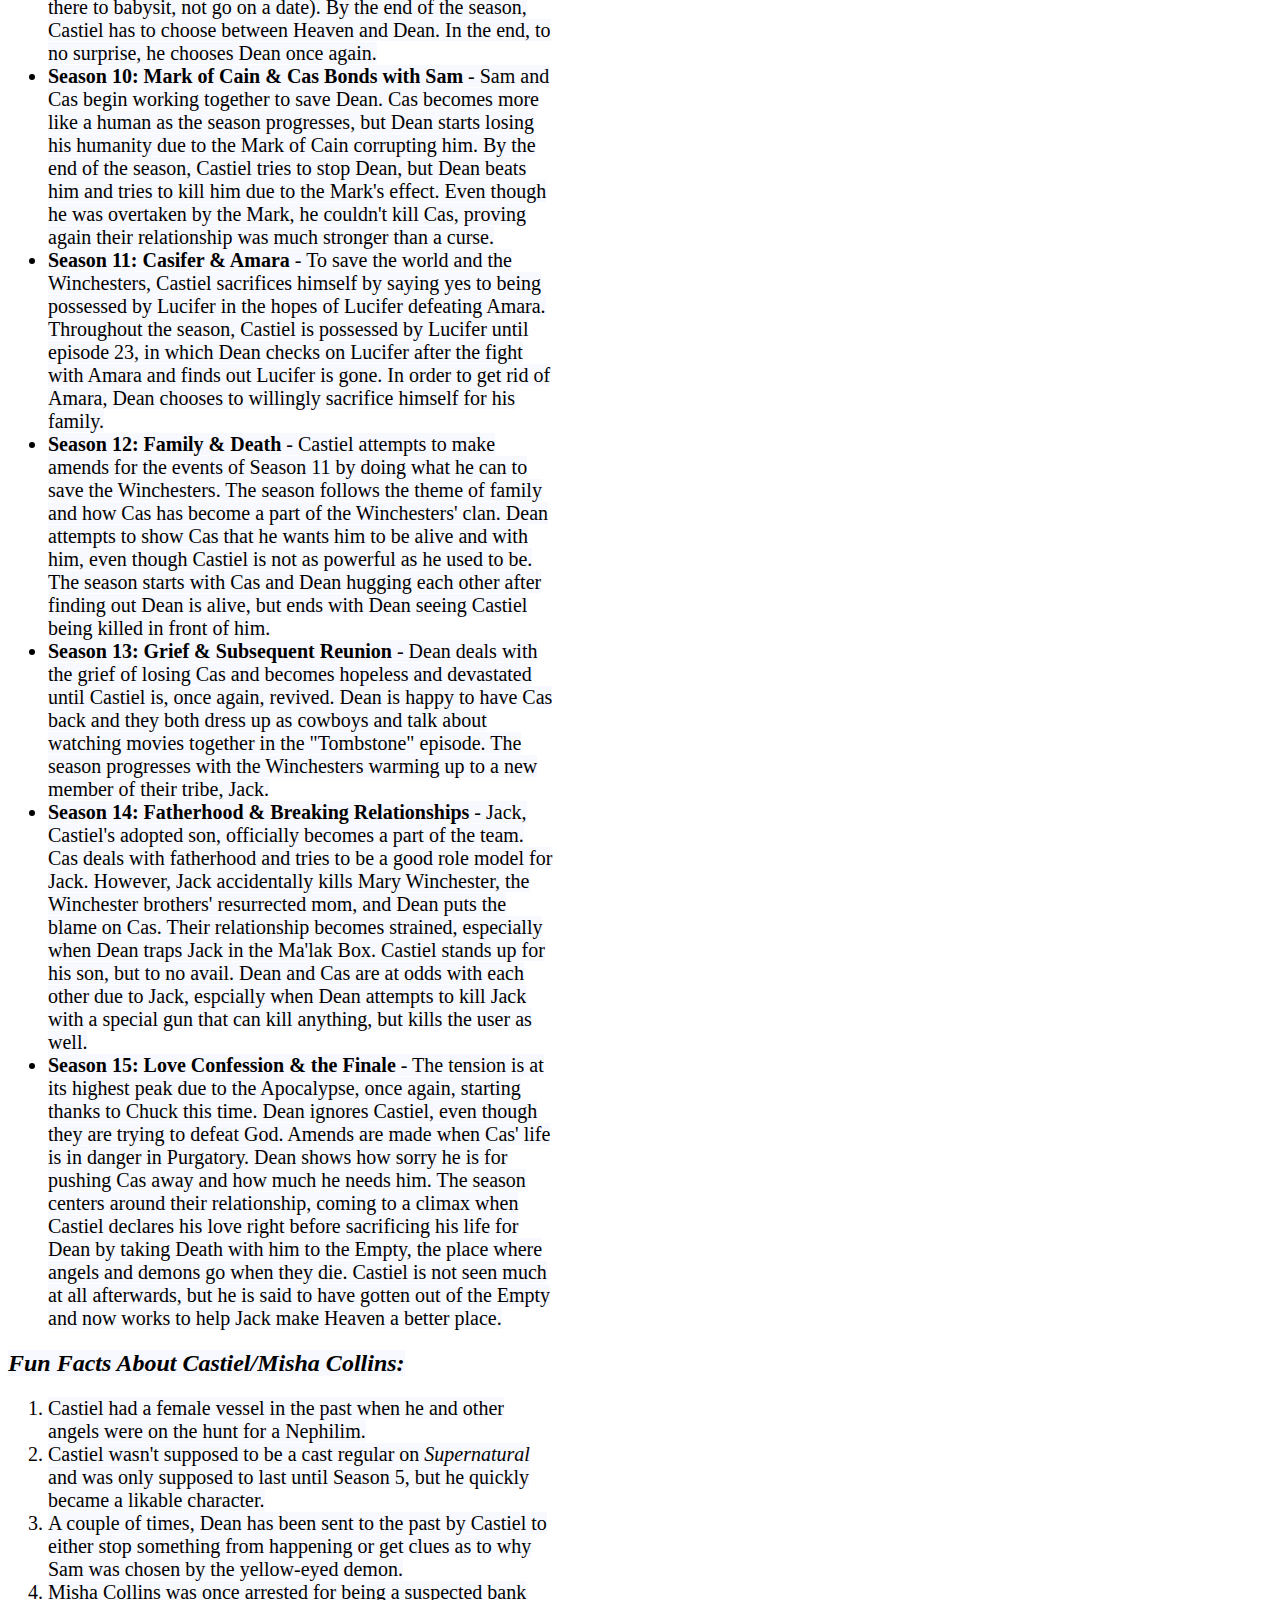
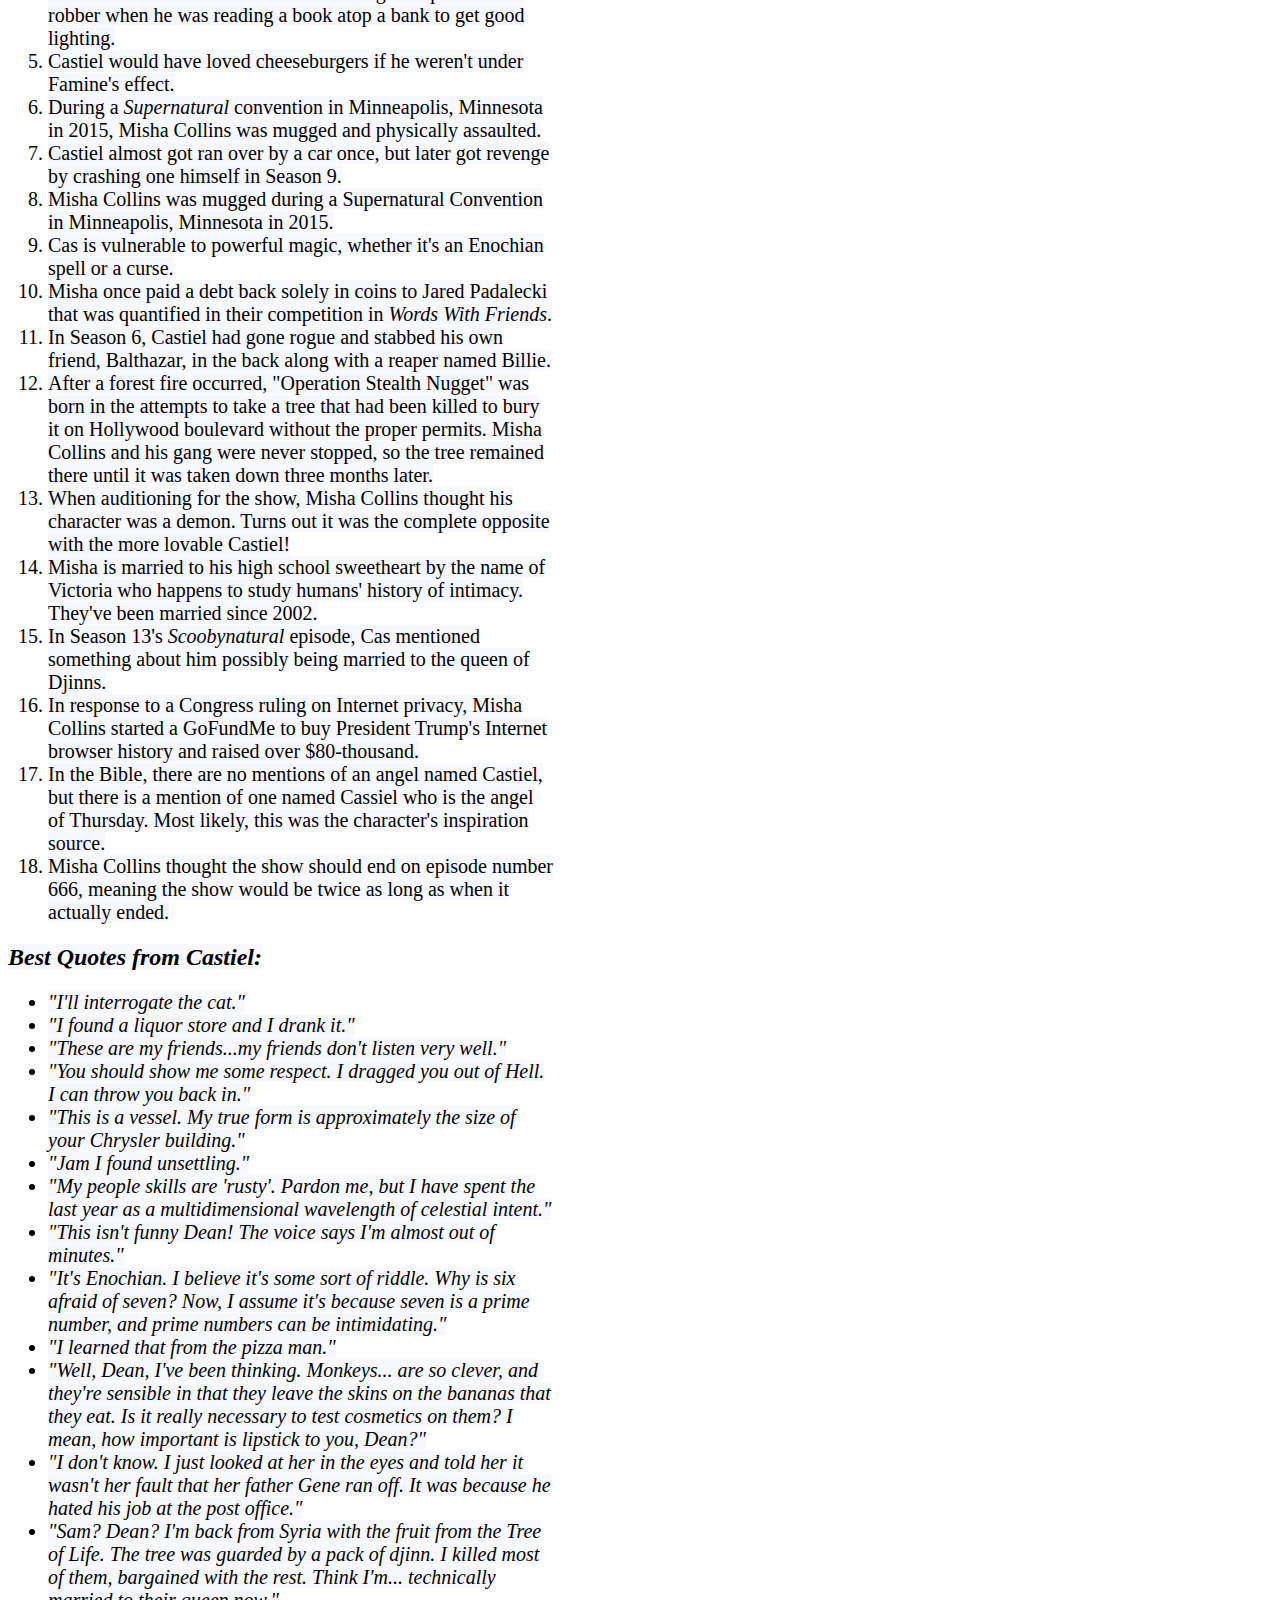
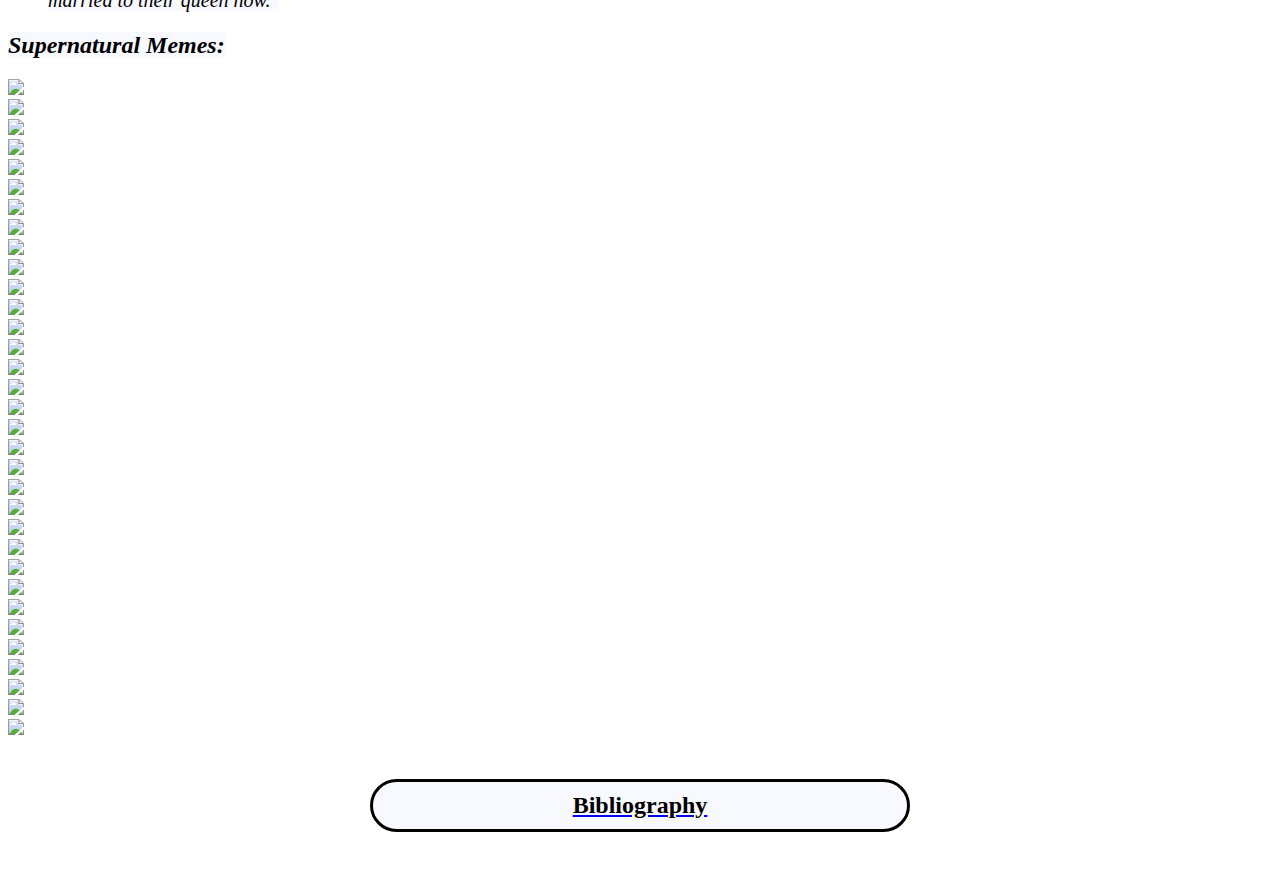
==== commit 41870897: "Bibliography WIP" ====
--- a/index.html
+++ b/index.html
@@ -4,7 +4,7 @@
 		<title>Castiel: The Angel Who Went Against Heaven</title>
 		<link rel="stylesheet" href="style.css">
 	</head>
-	<body>
+	<body id="mainpagebody">
 		<img src="https://i.pinimg.com/564x/99/00/bf/9900bf1aeb5eec867f6e72172c7d704f.jpg" class="myimg">
 		<h1 id="header"><mark>Castiel</mark></h1>
 			<p id="spoilers"><b><mark>SPOILER WARNING</mark></b></p>
@@ -67,21 +67,144 @@
 			</ul>
 			<i><h2><mark>Fun Facts About Castiel/Misha Collins:</mark></h2></i>
 			<ol>
-				<li><mark>Castiel had a female vessel.</mark></li>
-				<li><mark>Castiel wasn't supposed to be a cast regular on <i>Supernatural</i>.</mark></li>
-				<li><mark>Castiel can send people back in time.</mark></li>
+				<li><mark>Castiel had a female vessel in the past when he and other angels were on the hunt for a Nephilim.</mark></li>
+				<li><mark>Castiel wasn't supposed to be a cast regular on <i>Supernatural</i> and was only supposed to last until Season 5, but he quickly became a likable character.</mark></li>
+				<li><mark>A couple of times, Dean has been sent to the past by Castiel to either stop something from happening or get clues as to why Sam was chosen by the yellow-eyed demon.</mark></li>
 				<li><mark>Misha Collins was once arrested for being a suspected bank robber when he was reading a book atop a bank to get good lighting.</mark></li>
 				<li><mark>Castiel would have loved cheeseburgers if he weren't under Famine's effect.</mark></li>
-				<li><mark>Misha Collins interned at the White House when Bill Clinton was in office.</mark></li>
-				<li><mark>Castiel almost got ran over by a car and crashed one himself.</mark></li>
+				<li><mark>During a <i>Supernatural</i> convention in Minneapolis, Minnesota in 2015, Misha Collins was mugged and physically assaulted.</mark></li>
+				<li><mark>Castiel almost got ran over by a car once, but later got revenge by crashing one himself in Season 9.</mark></li>
 				<li><mark>Misha Collins was mugged during a Supernatural Convention in Minneapolis, Minnesota in 2015.</mark></li>
-				<li><mark>Cas is vulnerable to powerful magic.</mark></li>
-				<li><mark>Misha once paid a debt back solely in coins.</mark></li>
-				<li><mark>Castiel is not above backstabbing shown in Season 6.</mark></li>
-				<li><mark>Misha once held a tree fungeral in an eight-minute video, title "Operation Stealth Nugget".</mark></li>
-				<li><mark>Castiel could have been a demon, especially since Misha Collins thought his character was a demon when auditioning.</mark></li>
-				<li><mark>Misha is married to a reproduction historian.</mark></li>
+				<li><mark>Cas is vulnerable to powerful magic, whether it's an Enochian spell or a curse.</mark></li>
+				<li><mark>Misha once paid a debt back solely in coins to Jared Padalecki that was quantified in their competition in <i>Words With Friends</i>.</mark></li>
+				<li><mark>In Season 6, Castiel had gone rogue and stabbed his own friend, Balthazar, in the back along with a reaper named Billie.</mark></li>
+				<li><mark>After a forest fire occurred, "Operation Stealth Nugget" was born in the attempts to take a tree that had been killed to bury it on Hollywood boulevard without the proper permits. Misha Collins and his gang were never stopped, so the tree remained there until it was taken down three months later.</mark></li>
+				<li><mark>When auditioning for the show, Misha Collins thought his character was a demon. Turns out it was the complete opposite with the more lovable Castiel!</mark></li>
+				<li><mark>Misha is married to his high school sweetheart by the name of Victoria who happens to study humans' history of intimacy. They've been married since 2002.</mark></li>
+				<li><mark>In Season 13's <i>Scoobynatural</i> episode, Cas mentioned something about him possibly being married to the queen of Djinns.</mark></li>
+				<li><mark>In response to a Congress ruling on Internet privacy, Misha Collins started a GoFundMe to buy President Trump's Internet browser history and raised over $80-thousand.</mark></li>
+				<li><mark>In the Bible, there are no mentions of an angel named Castiel, but there is a mention of one named Cassiel who is the angel of Thursday. Most likely, this was the character's inspiration source.</mark></li>
+				<li><mark>Misha Collins thought the show should end on episode number 666, meaning the show would be twice as long as when it actually ended.</mark></li>
 			</ol>
+			<i><h2><mark>Best Quotes from Castiel:</mark></h2></i>
+			<ul>
+				<li><mark><i>"I'll interrogate the cat."</i></mark></li>
+				<li><mark><i>"I found a liquor store and I drank it."</i></mark></li>
+				<li><mark><i>"These are my friends...my friends don't listen very well."</i></mark></li>
+				<li><mark><i>"You should show me some respect. I dragged you out of Hell. I can throw you back in."</i></mark></li>
+				<li><mark><i>"This is a vessel. My true form is approximately the size of your Chrysler building."</i></mark></li>
+				<li><mark><i>"Jam I found unsettling."</i></mark></li>
+				<li><mark><i>"My people skills are 'rusty'. Pardon me, but I have spent the last year as a multidimensional wavelength of celestial intent."</i></mark></li>
+				<li><mark><i>"This isn't funny Dean! The voice says I'm almost out of minutes."</i></mark></li>
+				<li><mark><i>"It's Enochian. I believe it's some sort of riddle. Why is six afraid of seven? Now, I assume it's because seven is a prime number, and prime numbers can be intimidating."</i></mark></li>
+				<li><mark><i>"I learned that from the pizza man."</i></mark></li>
+				<li><mark><i>"Well, Dean, I've been thinking. Monkeys... are so clever, and they're sensible in that they leave the skins on the bananas that they eat. Is it really necessary to test cosmetics on them? I mean, how important is lipstick to you, Dean?"</i></mark></li>
+				<li><mark><i>"I don't know. I just looked at her in the eyes and told her it wasn't her fault that her father Gene ran off. It was because he hated his job at the post office."</i></mark></li>
+				<li><mark><i>"Sam? Dean? I'm back from Syria with the fruit from the Tree of Life. The tree was guarded by a pack of djinn. I killed most of them, bargained with the rest. Think I'm... technically married to their queen now."</i></mark></li>
+			</ul>
+			<i><h2><mark>Supernatural Memes:</mark></h2></i>
+			<div>
+				<img src="https://images-wixmp-ed30a86b8c4ca887773594c2.wixmp.com/f/690b03e1-02ed-458e-b273-3e3e78751aa0/dd09pwp-8b87d583-1f0c-47c7-a112-9e80eec80654.jpg?token=eyJ0eXAiOiJKV1QiLCJhbGciOiJIUzI1NiJ9.[base64].Nm6qB9khi2aD8aI0lm-lgYaKJmihjLOc0hX585DeZk8">
+			</div>
+			<div>
+				<img src="https://www.azmemes.com/wp-content/uploads/2022/05/supernatural-meme-2.jpg">
+			</div>
+			<div>
+				<img src="https://www.azmemes.com/wp-content/uploads/2022/05/26-Supernatural-memes.jpg">
+			</div>
+			<div>
+				<img src="https://64.media.tumblr.com/f1ef250229b065298f265dac50e84ad0/tumblr_p5lg0tCgsp1vmk743o1_640.jpg">
+			</div>
+			<div>
+				<img src="https://static1.thegamerimages.com/wordpress/wp-content/uploads/2018/05/980x-1.jpg?q=50&fit=crop&dpr=1.5">
+			</div>
+			<div>
+				<img src="https://static1.thegamerimages.com/wordpress/wp-content/uploads/2018/05/supernatural-meets-twilight_o_1435609.jpg?q=50&fit=crop&dpr=1.5">
+			</div>
+			<div>
+				<img src="https://static1.thegamerimages.com/wordpress/wp-content/uploads/2018/05/Cl-4hSAVEAAS_7e.jpg?q=50&fit=crop&w=740&dpr=1.5">
+			</div>
+			<div>
+				<img src="https://static1.thegamerimages.com/wordpress/wp-content/uploads/2018/05/tumblr_mxgp45Pzm01t0t231o2_1280.jpg?q=50&fit=crop&dpr=1.5">
+			</div>
+			<div>
+				<img src="https://static1.thegamerimages.com/wordpress/wp-content/uploads/2018/05/Supernatural-and-TWD.jpg?q=50&fit=crop&dpr=1.5">
+			</div>
+			<div>
+				<img src="https://static1.thegamerimages.com/wordpress/wp-content/uploads/2018/05/3dea0c73050c32a7cd4be27ac7ab6528-1.jpg?q=50&fit=crop&dpr=1.5">
+			</div>
+			<div>
+				<img src="https://static1.thegamerimages.com/wordpress/wp-content/uploads/2018/05/CsIhBoiUsAAogcm.jpg?q=50&fit=crop&dpr=1.5">
+			</div>
+			<div>
+				<img src="https://static1.thegamerimages.com/wordpress/wp-content/uploads/2018/05/ca782da119f2bbbf45e1d21312b4b20c.jpg?q=50&fit=crop&dpr=1.5">
+			</div>
+			<div>
+				<img src="https://static1.thegamerimages.com/wordpress/wp-content/uploads/2018/05/c858184c4d4ccfce079884321622d841.jpg?q=50&fit=crop&w=740&dpr=1.5">
+			</div>
+			<div>
+				<img src="https://static1.thegamerimages.com/wordpress/wp-content/uploads/2018/05/tumblr_p2hctqNTd01ww4h5go1_540-1.jpg?q=50&fit=crop&dpr=1.5">
+			</div>
+			<div>
+				<img src="https://static1.thegamerimages.com/wordpress/wp-content/uploads/2018/05/8877290894937817675.jpg?q=50&fit=crop&dpr=1.5">
+			</div>
+			<div>
+				<img src="https://static1.thegamerimages.com/wordpress/wp-content/uploads/2018/05/supernatural-meme-5-1.jpg?q=50&fit=crop&dpr=1.5">
+			</div>
+			<div>
+				<img src="https://static1.thegamerimages.com/wordpress/wp-content/uploads/2018/05/68747470733a2f2f73332e616d617a6f6e6177732e636f6d2f776174747061642d6d656469612d736572766963652f53746f7279496d6167652f35502d58647a583462384e3858673d3d2d3236362e31346362643061363939643461376531343338383.jpg?q=50&fit=crop&w=740&dpr=1.5">
+			</div>
+			<div>
+				<img src="https://static1.thegamerimages.com/wordpress/wp-content/uploads/2018/05/C0SzOCGUkAAHRkn.jpg?q=50&fit=crop&w=740&dpr=1.5">
+			</div>
+			<div>
+				<img src="https://static1.thegamerimages.com/wordpress/wp-content/uploads/2018/05/980x.jpg?q=50&fit=crop&dpr=1.5">
+			</div>
+			<div>
+				<img src="https://static1.thegamerimages.com/wordpress/wp-content/uploads/2018/05/Dean_life_of_pie.jpg?q=50&fit=crop&dpr=1.5">
+			</div>
+			<div>
+				<img src="https://www.quirkybyte.com/wp-content/uploads/2018/04/1-runs-in-the-family.jpg">
+			</div>
+			<div>
+				<img src="https://www.quirkybyte.com/wp-content/uploads/2018/04/2-group-project.jpg">
+			</div>
+			<div>
+				<img src="https://www.quirkybyte.com/wp-content/uploads/2018/04/5-theyrehere.jpg">
+			</div>
+			<div>
+				<img src="https://www.quirkybyte.com/wp-content/uploads/2018/04/6-gate-to-hell.jpg">
+			</div>
+			<div>
+				<img src="https://www.quirkybyte.com/wp-content/uploads/2018/04/7-safetuesdays.jpg">
+			</div>
+			<div>
+				<img src="https://www.quirkybyte.com/wp-content/uploads/2018/04/12-sumsitup.jpg">
+			</div>
+			<div>
+				<img src="https://www.quirkybyte.com/wp-content/uploads/2018/04/15-guardian-angel.jpg">
+			</div>
+			<div>
+				<img src="https://www.quirkybyte.com/wp-content/uploads/2018/04/Castiel-Supernatural-Meme.jpg">
+			</div>
+			<div>
+				<img src="https://www.quirkybyte.com/wp-content/uploads/2018/04/f77724afe743ad9e5c7e7e5b985a05a53f903e2e_00.jpg">
+			</div>
+			<div>
+				<img src="https://www.quirkybyte.com/wp-content/uploads/2018/04/im-just-going-to-watch-one-episode-to-see-if-7609425.png">
+			</div>
+			<div>
+				<img src="https://www.quirkybyte.com/wp-content/uploads/2018/04/spn03.jpg">
+			</div>
+			<div>
+				<img src="https://www.quirkybyte.com/wp-content/uploads/2018/04/spn05.jpg">
+			</div>
+			<div>
+				<img src="https://www.quirkybyte.com/wp-content/uploads/2018/04/spn13.jpg">
+			</div>
+		</div>
+		<div>
+		<a type="button" href="bibliography.html"><button>Bibliography</button></a>
 		</div>
 	</body>
 </html>--- a/style.css
+++ b/style.css
@@ -12,7 +12,7 @@
 #header{
 	text-align: center;
 }
-body{
+#mainpagebody{
 	background-image: url(https://www.freepnglogos.com/uploads/supernatural-logo/supernatural-logo-season-png-0.jpg) ;
 	background-size: cover;
 	background-position: center;
@@ -34,9 +34,9 @@
 	margin-left: 150px;
 	font-size: 30px;
 }
-ul ol{
+ul, ol{
 	font-size: 20px;
-	width: 60%;
+	width: 40%;
 }
 #spoilers{
 	font-size: 20px;
@@ -46,4 +46,26 @@
 	text-align: center;
 	margin-left: 400px;
 	margin-right: 400px;
+}
+button{
+	font-weight: bold;
+	font-size: 24px;
+	padding: 10px 200px;
+	margin: 10px;
+	font-family: times new roman;
+	border: solid;
+	display: block;
+	margin: 40px auto;
+	border-radius: 50px;
+	color: black;
+	background-color: ghostwhite;
+}
+#bibbody{
+	background-image: url(https://www.freepnglogos.com/uploads/supernatural-logo/supernatural-logo-season-png-0.jpg);
+	background-size: cover;
+	background-position: center;
+	background-repeat: no-repeat;
+	background-attachment: fixed;
+	font-family: 'times new roman';
+	font-size: 20px;
 }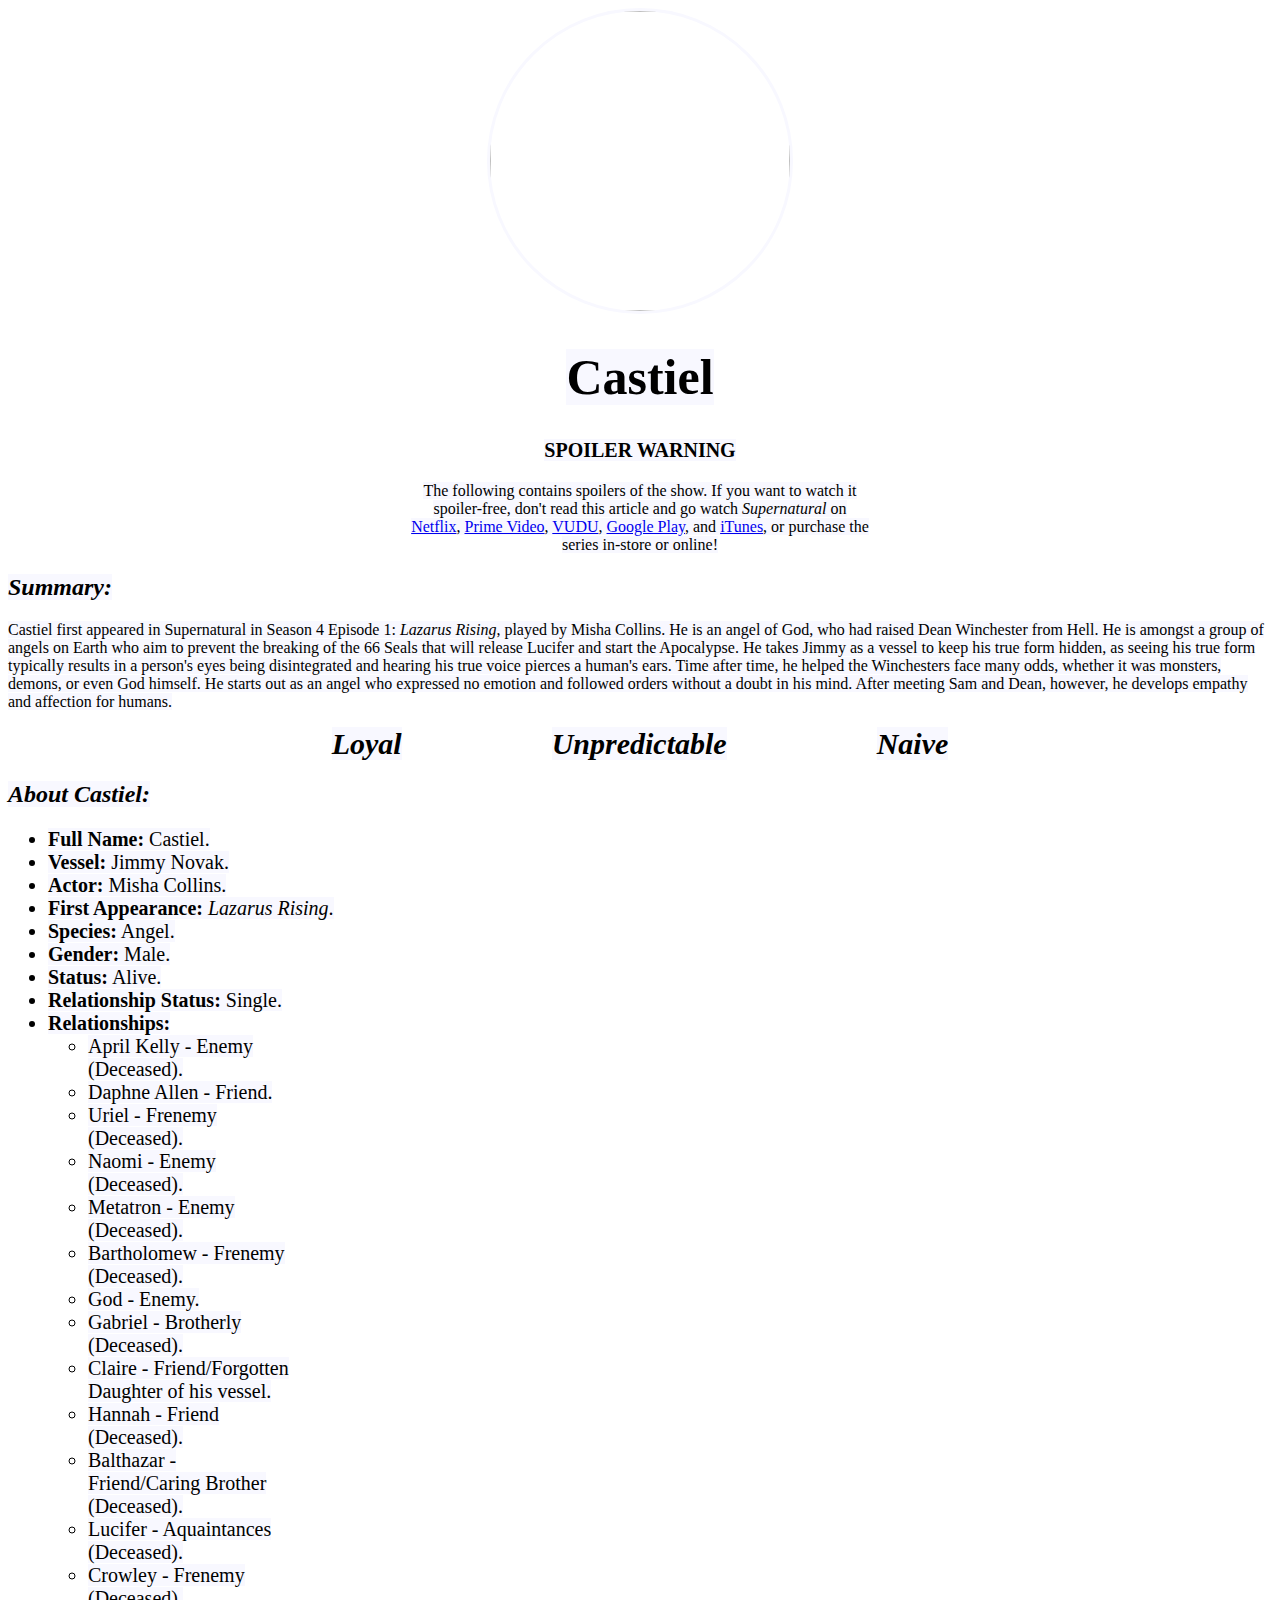
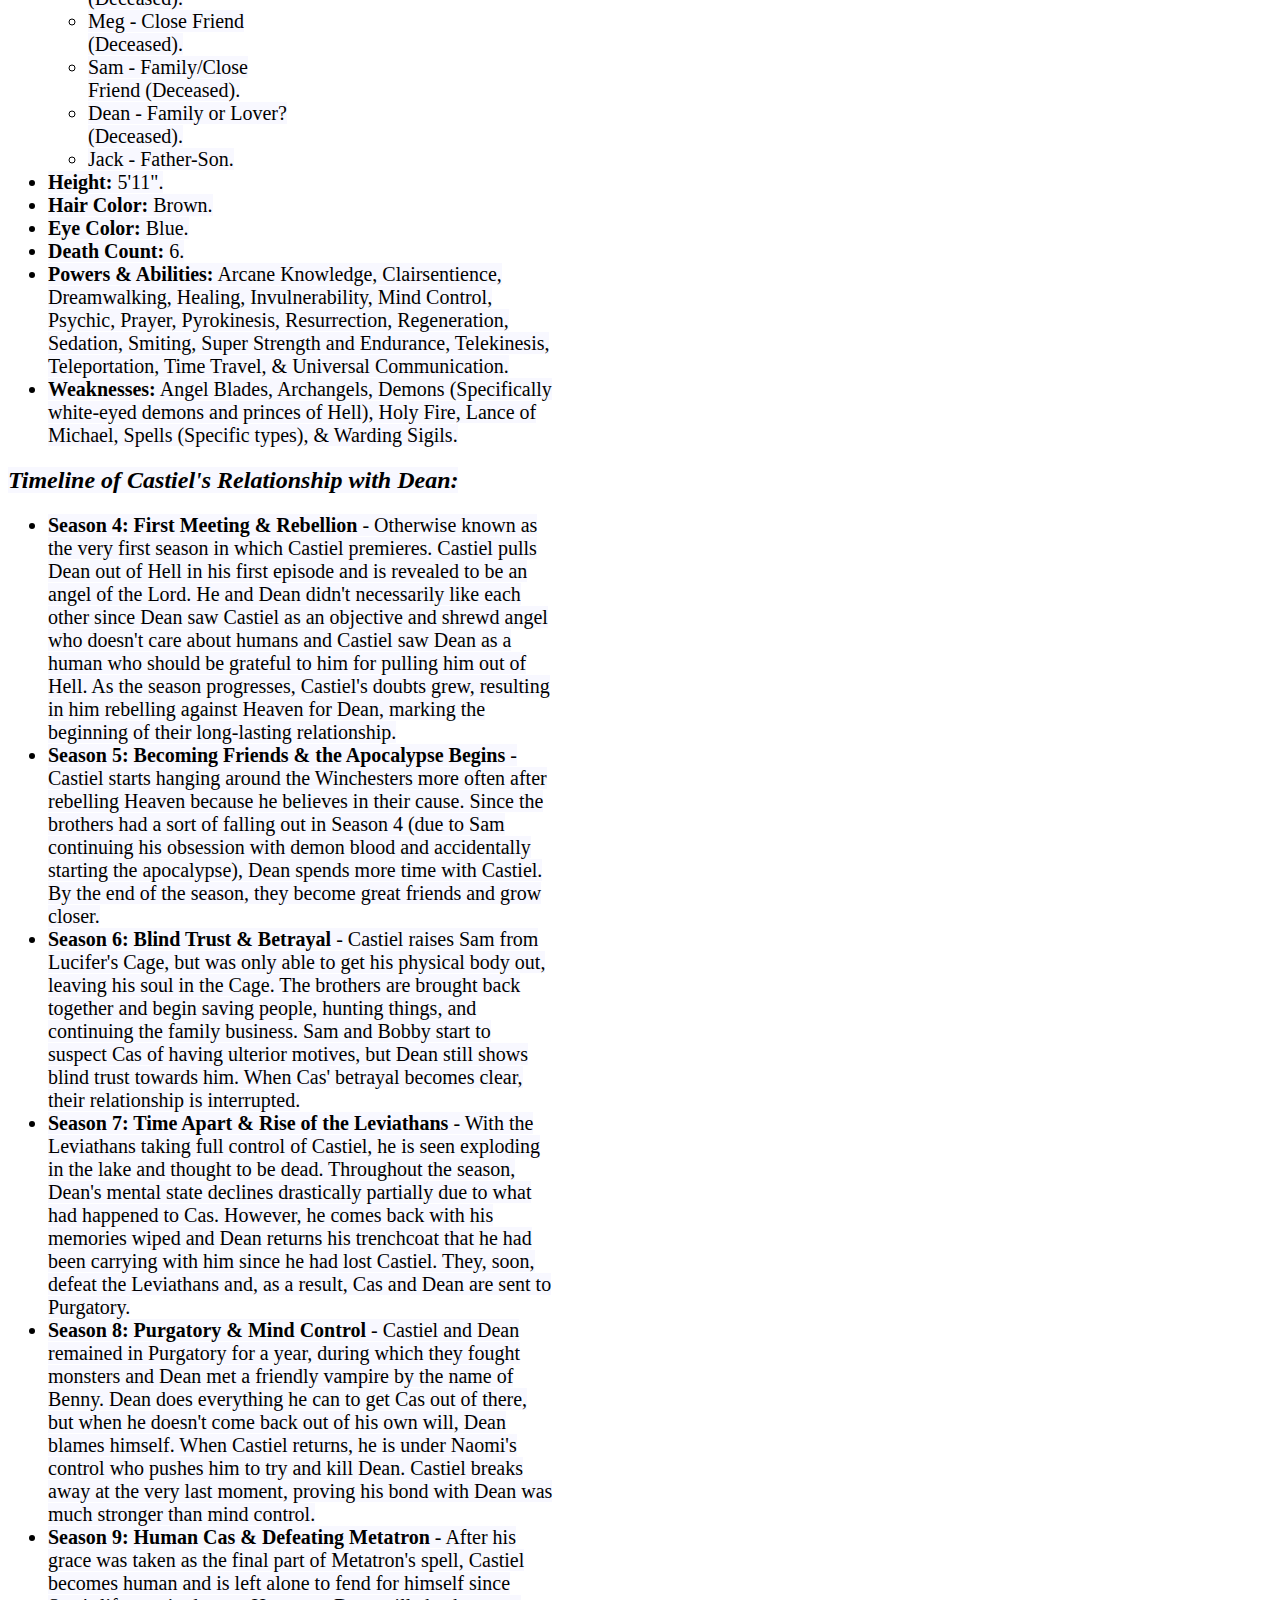
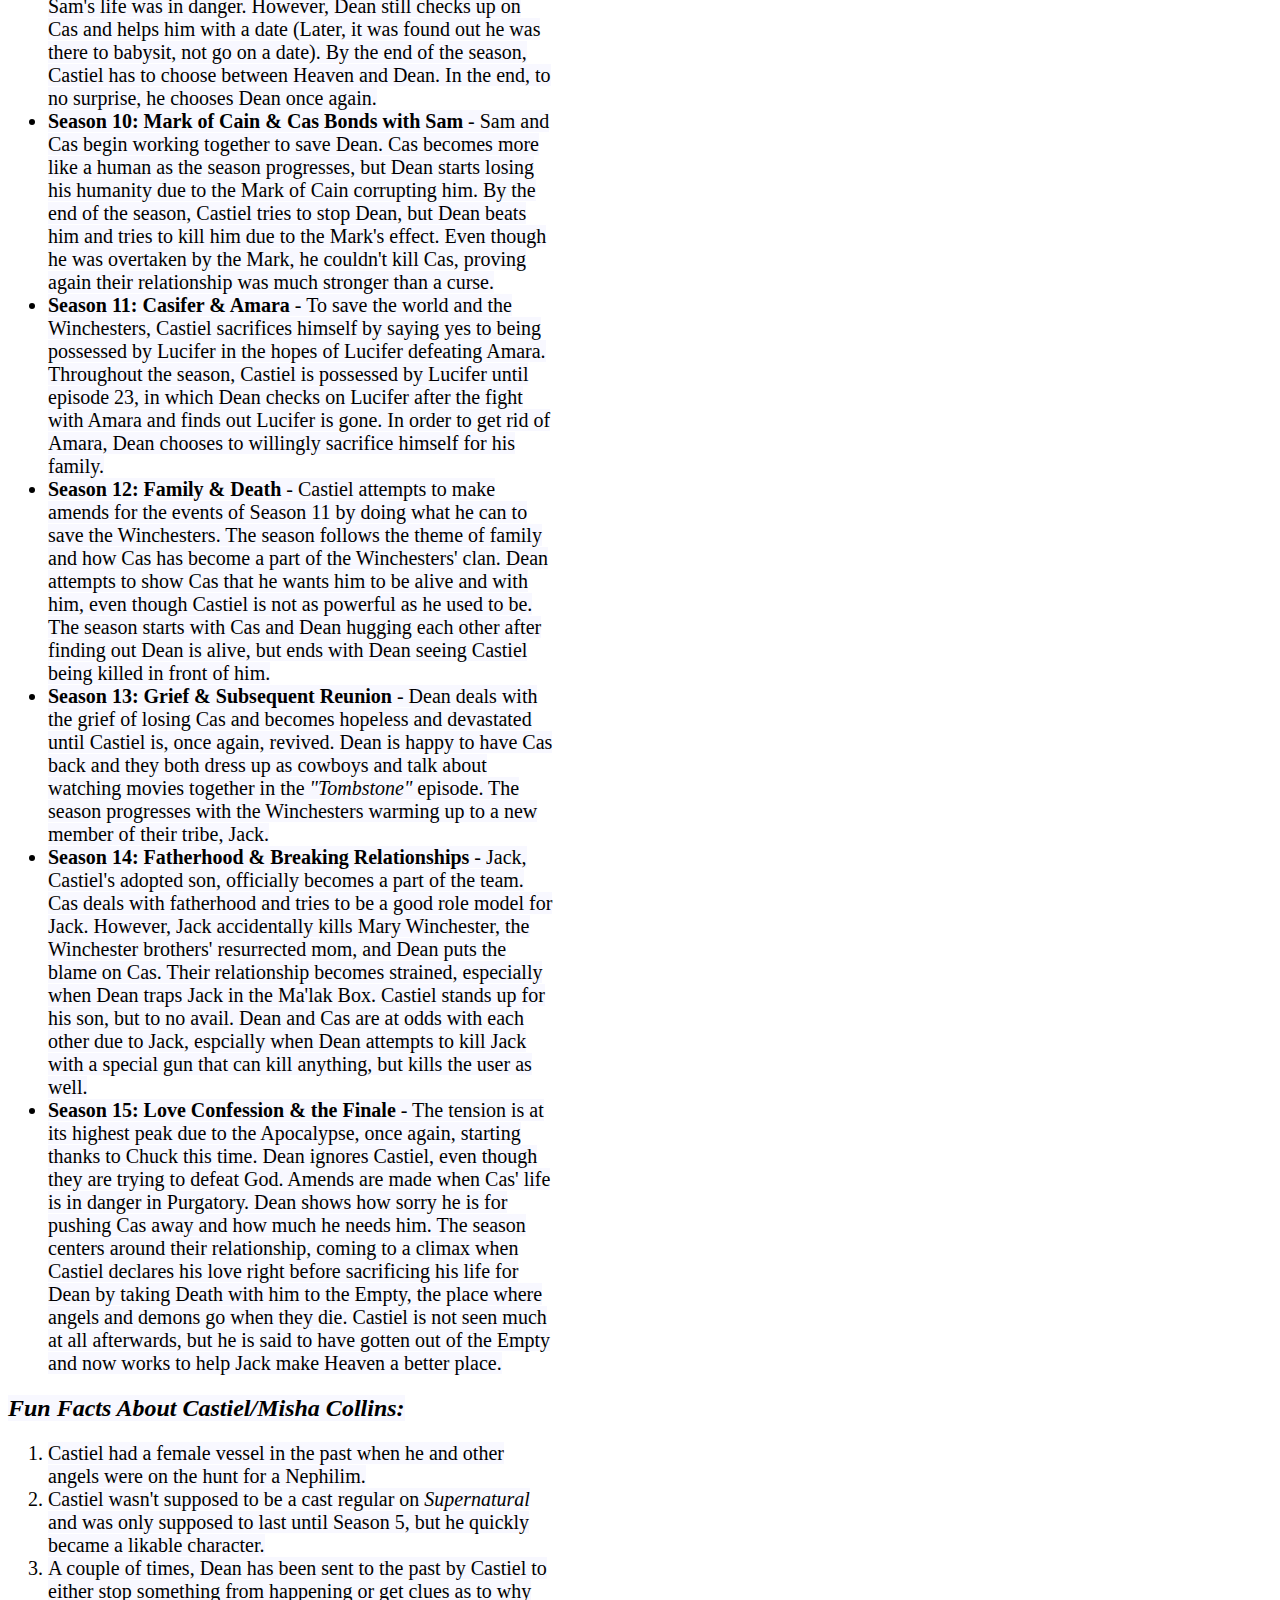
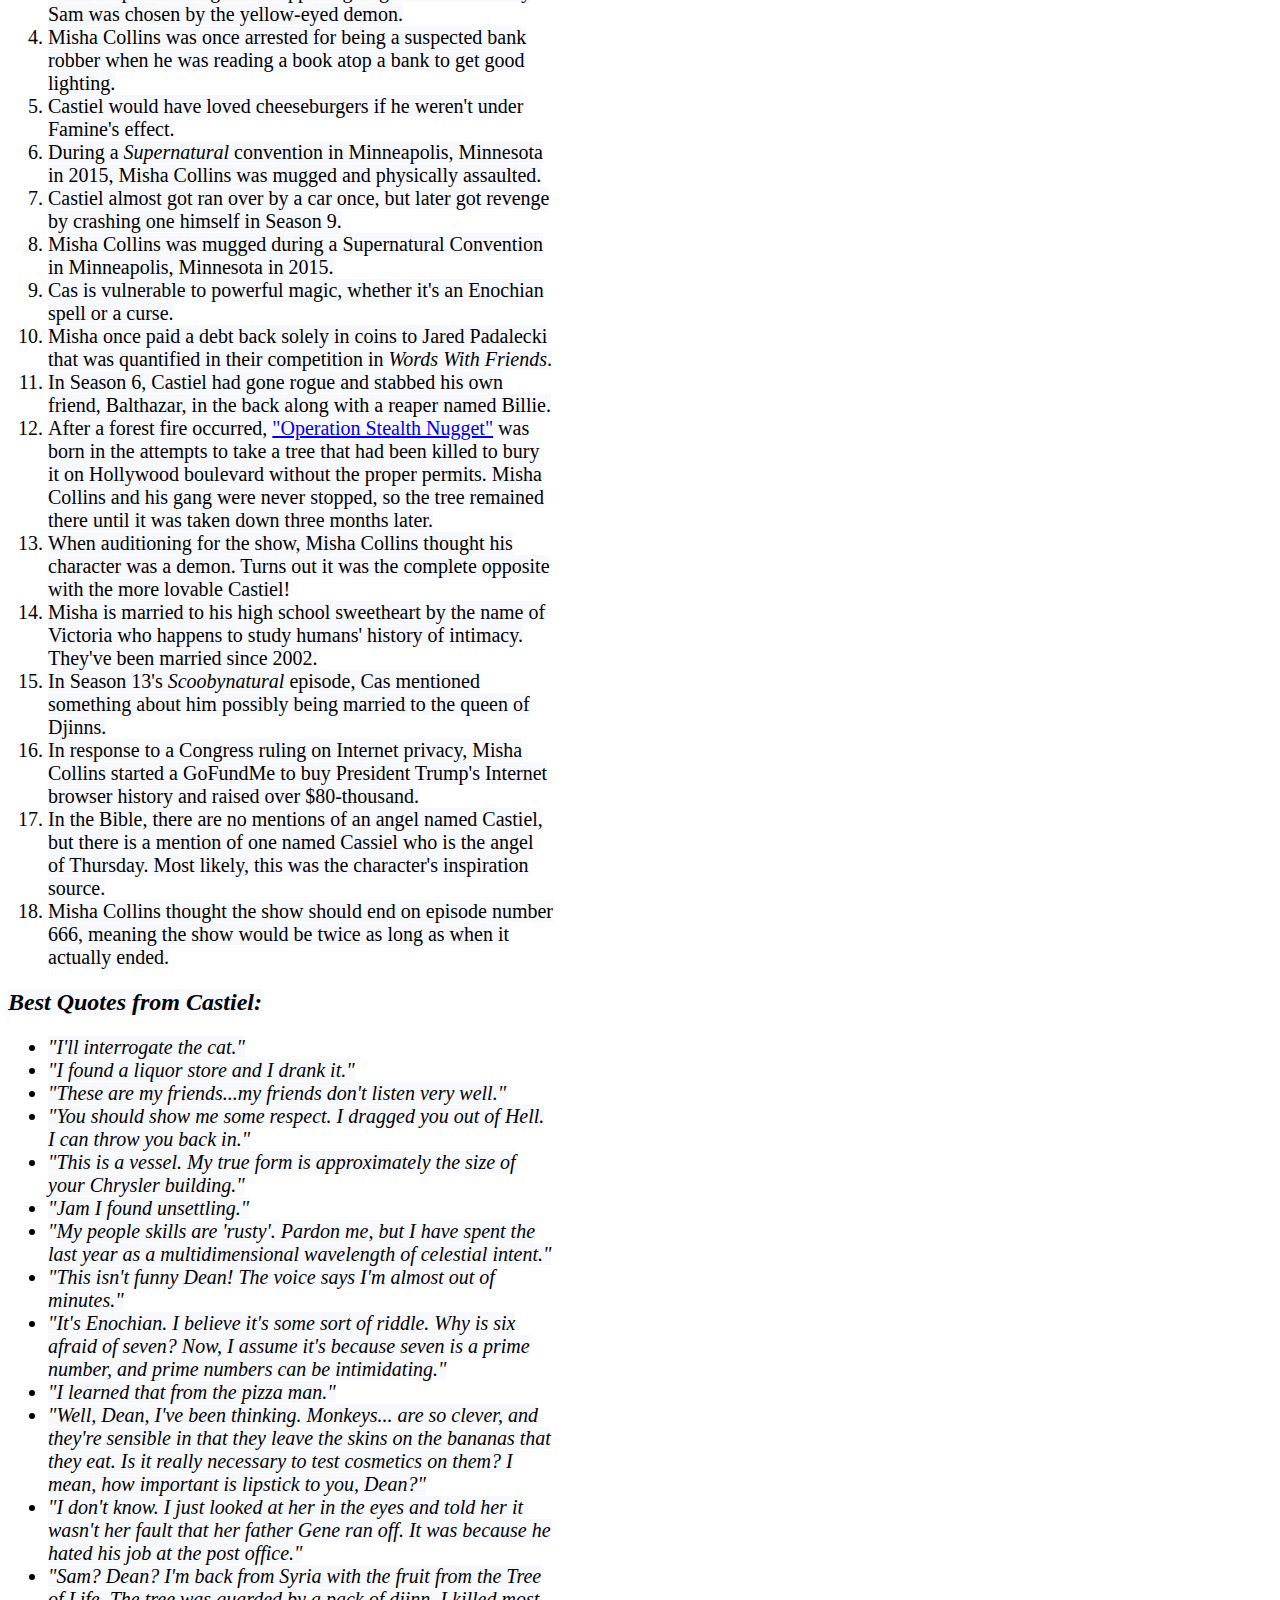
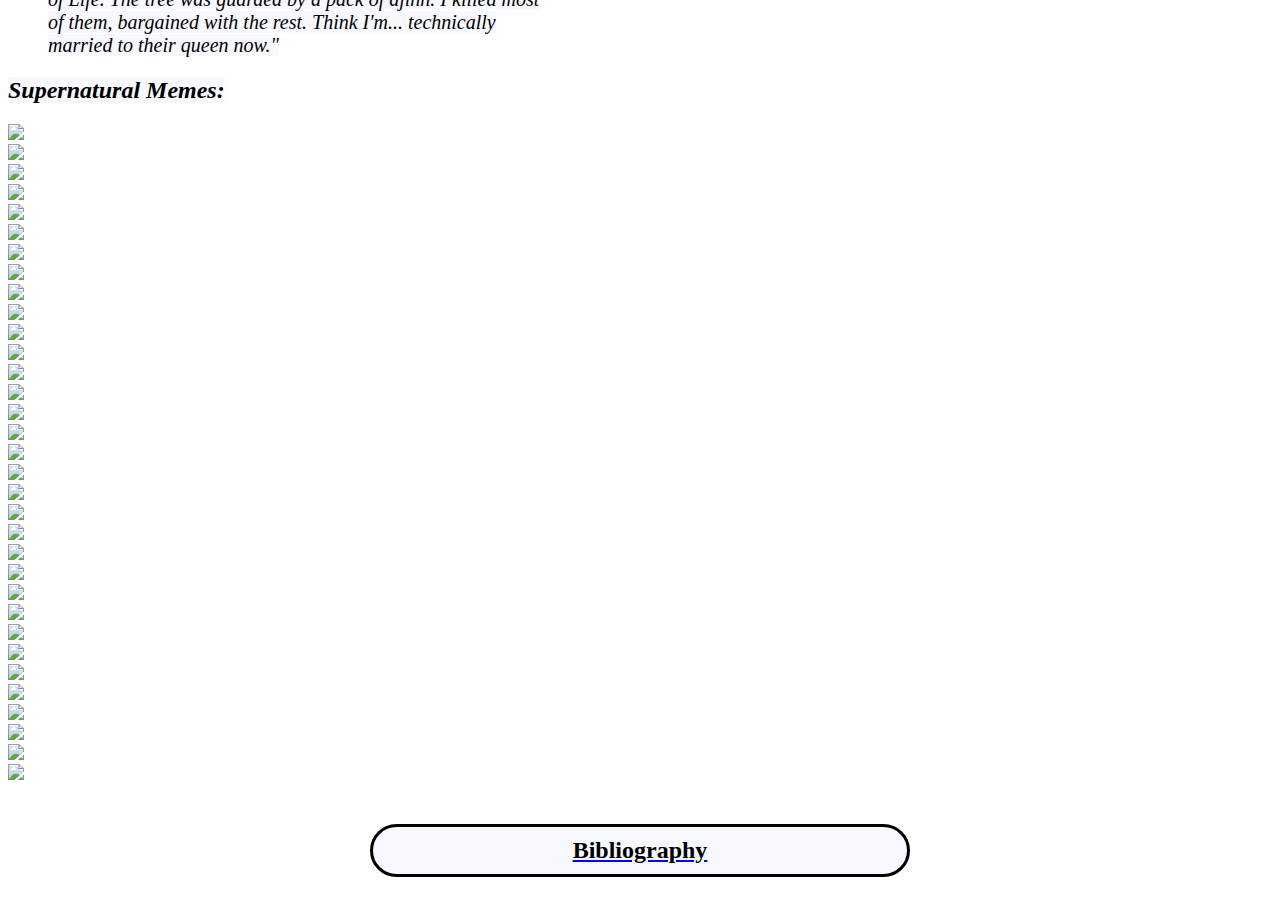
==== commit 6809c433: "Finished Website!" ====
--- a/index.html
+++ b/index.html
@@ -11,14 +11,14 @@
 			<p id="watchoptions"><mark>The following contains spoilers of the show. If you want to watch it spoiler-free, don't read this article and go watch <i>Supernatural</i> on <a href="https://www.netflix.com/">Netflix</a>, <a href="https://www.amazon.com/Amazon-Video/b?ie=UTF8&node=2858778011">Prime Video</a>, <a href="https://www.vudu.com/content/browse/marketing/watch-movies?cid=SEMGoogle5787349473&scid=207983839&kwid=13645845799&gclid=CjwKCAjwvsqZBhAlEiwAqAHElcHJaLGHNM_YOXoe7mdt82ZedWmRAiMj342e10NLAe9ZFqSe7MyBkRoCCyMQAvD_BwE">VUDU</a>, <a href="https://play.google.com/store/movies?hl=en_US&gl=US">Google Play</a>, and <a href="https://support.apple.com/guide/tv/watch-itunes-movies-and-tv-shows-atvb53d6cfb4/tvos">iTunes</a>, or purchase the series in-store or online!</mark></p>
 		<div>
 			<i><h2><mark>Summary:</mark></h2></i>
-			<p><mark>Castiel first appeared in Supernatural in Season 4 Episode 1: Lazarus Rising, played by Misha Collins. He is an angel of God, who had raised Dean Winchester from Hell. He is amongst a group of angels on Earth who aim to prevent the breaking of the 66 Seals that will release Lucifer and start the Apocalypse. He takes Jimmy as a vessel to keep his true form hidden, as seeing his true form typically results in a person's eyes being disintegrated and hearing his true voice pierces a human's ears. Time after time, he helped the Winchesters face many odds, whether it was monsters, demons, or even God himself. He starts out as an angel who expressed no emotion and followed orders without a doubt in his mind. After meeting Sam and Dean, however, he develops empathy and affection for humans.</mark></p>
+			<p><mark>Castiel first appeared in Supernatural in Season 4 Episode 1: <i>Lazarus Rising</i>, played by Misha Collins. He is an angel of God, who had raised Dean Winchester from Hell. He is amongst a group of angels on Earth who aim to prevent the breaking of the 66 Seals that will release Lucifer and start the Apocalypse. He takes Jimmy as a vessel to keep his true form hidden, as seeing his true form typically results in a person's eyes being disintegrated and hearing his true voice pierces a human's ears. Time after time, he helped the Winchesters face many odds, whether it was monsters, demons, or even God himself. He starts out as an angel who expressed no emotion and followed orders without a doubt in his mind. After meeting Sam and Dean, however, he develops empathy and affection for humans.</mark></p>
 				<center><i><b><span id="desc1"><mark>Loyal</mark></span><span id="desc2"><mark>Unpredictable</mark></span><span id="desc3"><mark>Naive</mark></span></b></i></center>
 			<i><h2><mark>About Castiel:</mark></h2></i>
 			<ul>
 				<li><mark><b>Full Name:</b> Castiel.</mark></li>
 				<li><mark><b>Vessel:</b> Jimmy Novak.</mark></li>
 				<li><mark><b>Actor:</b> Misha Collins.</mark></li>
-				<li><mark><b>First Appearance:</b> Lazarus Rising.</mark></li>
+				<li><mark><b>First Appearance:</b> <i>Lazarus Rising</i>.</mark></li>
 				<li><mark><b>Species:</b> Angel.</mark></li>
 				<li><mark><b>Gender:</b> Male.</mark></li>
 				<li><mark><b>Status:</b> Alive.</mark></li>
@@ -48,7 +48,7 @@
 				<li><mark><b>Eye Color:</b> Blue.</mark></li>
 				<li><mark><b>Death Count:</b> 6.</mark></li>
 				<li><mark><b>Powers & Abilities:</b> Arcane Knowledge, Clairsentience, Dreamwalking, Healing, Invulnerability, Mind Control, Psychic, Prayer, Pyrokinesis, Resurrection, Regeneration, Sedation, Smiting, Super Strength and Endurance, Telekinesis, Teleportation, Time Travel, & Universal Communication.</mark></li>
-				<li><mark><b>Weaknesses:</b> Angel Blades, Archangels, Demons (Specifically white-eyed demons and princes of Hell), Holy Fire, Lance of Michael, Spells (Particular ones), & Warding Sigils.</mark></li>
+				<li><mark><b>Weaknesses:</b> Angel Blades, Archangels, Demons (Specifically white-eyed demons and princes of Hell), Holy Fire, Lance of Michael, Spells (Specific types), & Warding Sigils.</mark></li>
 			</ul>
 			<i><h2><mark>Timeline of Castiel's Relationship with Dean:</mark></h2></i>
 			<ul>
@@ -61,7 +61,7 @@
 				<li><mark><b>Season 10: Mark of Cain & Cas Bonds with Sam</b> - Sam and Cas begin working together to save Dean. Cas becomes more like a human as the season progresses, but Dean starts losing his humanity due to the Mark of Cain corrupting him. By the end of the season, Castiel tries to stop Dean, but Dean beats him and tries to kill him due to the Mark's effect. Even though he was overtaken by the Mark, he couldn't kill Cas, proving again their relationship was much stronger than a curse.</mark></li>
 				<li><mark><b>Season 11: Casifer & Amara</b> - To save the world and the Winchesters, Castiel sacrifices himself by saying yes to being possessed by Lucifer in the hopes of Lucifer defeating Amara. Throughout the season, Castiel is possessed by Lucifer until episode 23, in which Dean checks on Lucifer after the fight with Amara and finds out Lucifer is gone. In order to get rid of Amara, Dean chooses to willingly sacrifice himself for his family.</mark></li>
 				<li><mark><b>Season 12: Family & Death</b> - Castiel attempts to make amends for the events of Season 11 by doing what he can to save the Winchesters. The season follows the theme of family and how Cas has become a part of the Winchesters' clan. Dean attempts to show Cas that he wants him to be alive and with him, even though Castiel is not as powerful as he used to be. The season starts with Cas and Dean hugging each other after finding out Dean is alive, but ends with Dean seeing Castiel being killed in front of him.</mark></li>
-				<li><mark><b>Season 13: Grief & Subsequent Reunion</b> - Dean deals with the grief of losing Cas and becomes hopeless and devastated until Castiel is, once again, revived. Dean is happy to have Cas back and they both dress up as cowboys and talk about watching movies together in the "Tombstone" episode. The season progresses with the Winchesters warming up to a new member of their tribe, Jack.</mark></li>
+				<li><mark><b>Season 13: Grief & Subsequent Reunion</b> - Dean deals with the grief of losing Cas and becomes hopeless and devastated until Castiel is, once again, revived. Dean is happy to have Cas back and they both dress up as cowboys and talk about watching movies together in the <i>"Tombstone"</i> episode. The season progresses with the Winchesters warming up to a new member of their tribe, Jack.</mark></li>
 				<li><mark><b>Season 14: Fatherhood & Breaking Relationships</b> - Jack, Castiel's adopted son, officially becomes a part of the team. Cas deals with fatherhood and tries to be a good role model for Jack. However, Jack accidentally kills Mary Winchester, the Winchester brothers' resurrected mom, and Dean puts the blame on Cas. Their relationship becomes strained, especially when Dean traps Jack in the Ma'lak Box. Castiel stands up for his son, but to no avail. Dean and Cas are at odds with each other due to Jack, espcially when Dean attempts to kill Jack with a special gun that can kill anything, but kills the user as well.</mark></li>
 				<li><mark><b>Season 15: Love Confession & the Finale</b> - The tension is at its highest peak due to the Apocalypse, once again, starting thanks to Chuck this time. Dean ignores Castiel, even though they are trying to defeat God. Amends are made when Cas' life is in danger in Purgatory. Dean shows how sorry he is for pushing Cas away and how much he needs him. The season centers around their relationship, coming to a climax when Castiel declares his love right before sacrificing his life for Dean by taking Death with him to the Empty, the place where angels and demons go when they die. Castiel is not seen much at all afterwards, but he is said to have gotten out of the Empty and now works to help Jack make Heaven a better place.</mark></li>
 			</ul>
@@ -78,7 +78,7 @@
 				<li><mark>Cas is vulnerable to powerful magic, whether it's an Enochian spell or a curse.</mark></li>
 				<li><mark>Misha once paid a debt back solely in coins to Jared Padalecki that was quantified in their competition in <i>Words With Friends</i>.</mark></li>
 				<li><mark>In Season 6, Castiel had gone rogue and stabbed his own friend, Balthazar, in the back along with a reaper named Billie.</mark></li>
-				<li><mark>After a forest fire occurred, "Operation Stealth Nugget" was born in the attempts to take a tree that had been killed to bury it on Hollywood boulevard without the proper permits. Misha Collins and his gang were never stopped, so the tree remained there until it was taken down three months later.</mark></li>
+				<li><mark>After a forest fire occurred, <a href="https://youtube.com/watch?v=vK56ZS3aPgI&feature=share&si=EMSIkaIECMiOmarE6JChQQ">"Operation Stealth Nugget"</a> was born in the attempts to take a tree that had been killed to bury it on Hollywood boulevard without the proper permits. Misha Collins and his gang were never stopped, so the tree remained there until it was taken down three months later.</mark></li>
 				<li><mark>When auditioning for the show, Misha Collins thought his character was a demon. Turns out it was the complete opposite with the more lovable Castiel!</mark></li>
 				<li><mark>Misha is married to his high school sweetheart by the name of Victoria who happens to study humans' history of intimacy. They've been married since 2002.</mark></li>
 				<li><mark>In Season 13's <i>Scoobynatural</i> episode, Cas mentioned something about him possibly being married to the queen of Djinns.</mark></li>
--- a/style.css
+++ b/style.css
@@ -11,6 +11,7 @@
 }
 #header{
 	text-align: center;
+	font-size: 50px;
 }
 #mainpagebody{
 	background-image: url(https://www.freepnglogos.com/uploads/supernatural-logo/supernatural-logo-season-png-0.jpg) ;
@@ -67,5 +68,9 @@
 	background-repeat: no-repeat;
 	background-attachment: fixed;
 	font-family: 'times new roman';
-	font-size: 20px;
+}
+#citations{
+	font-size: 30px;
+	width: 40%;
+	font-family: 'times new roman';
 }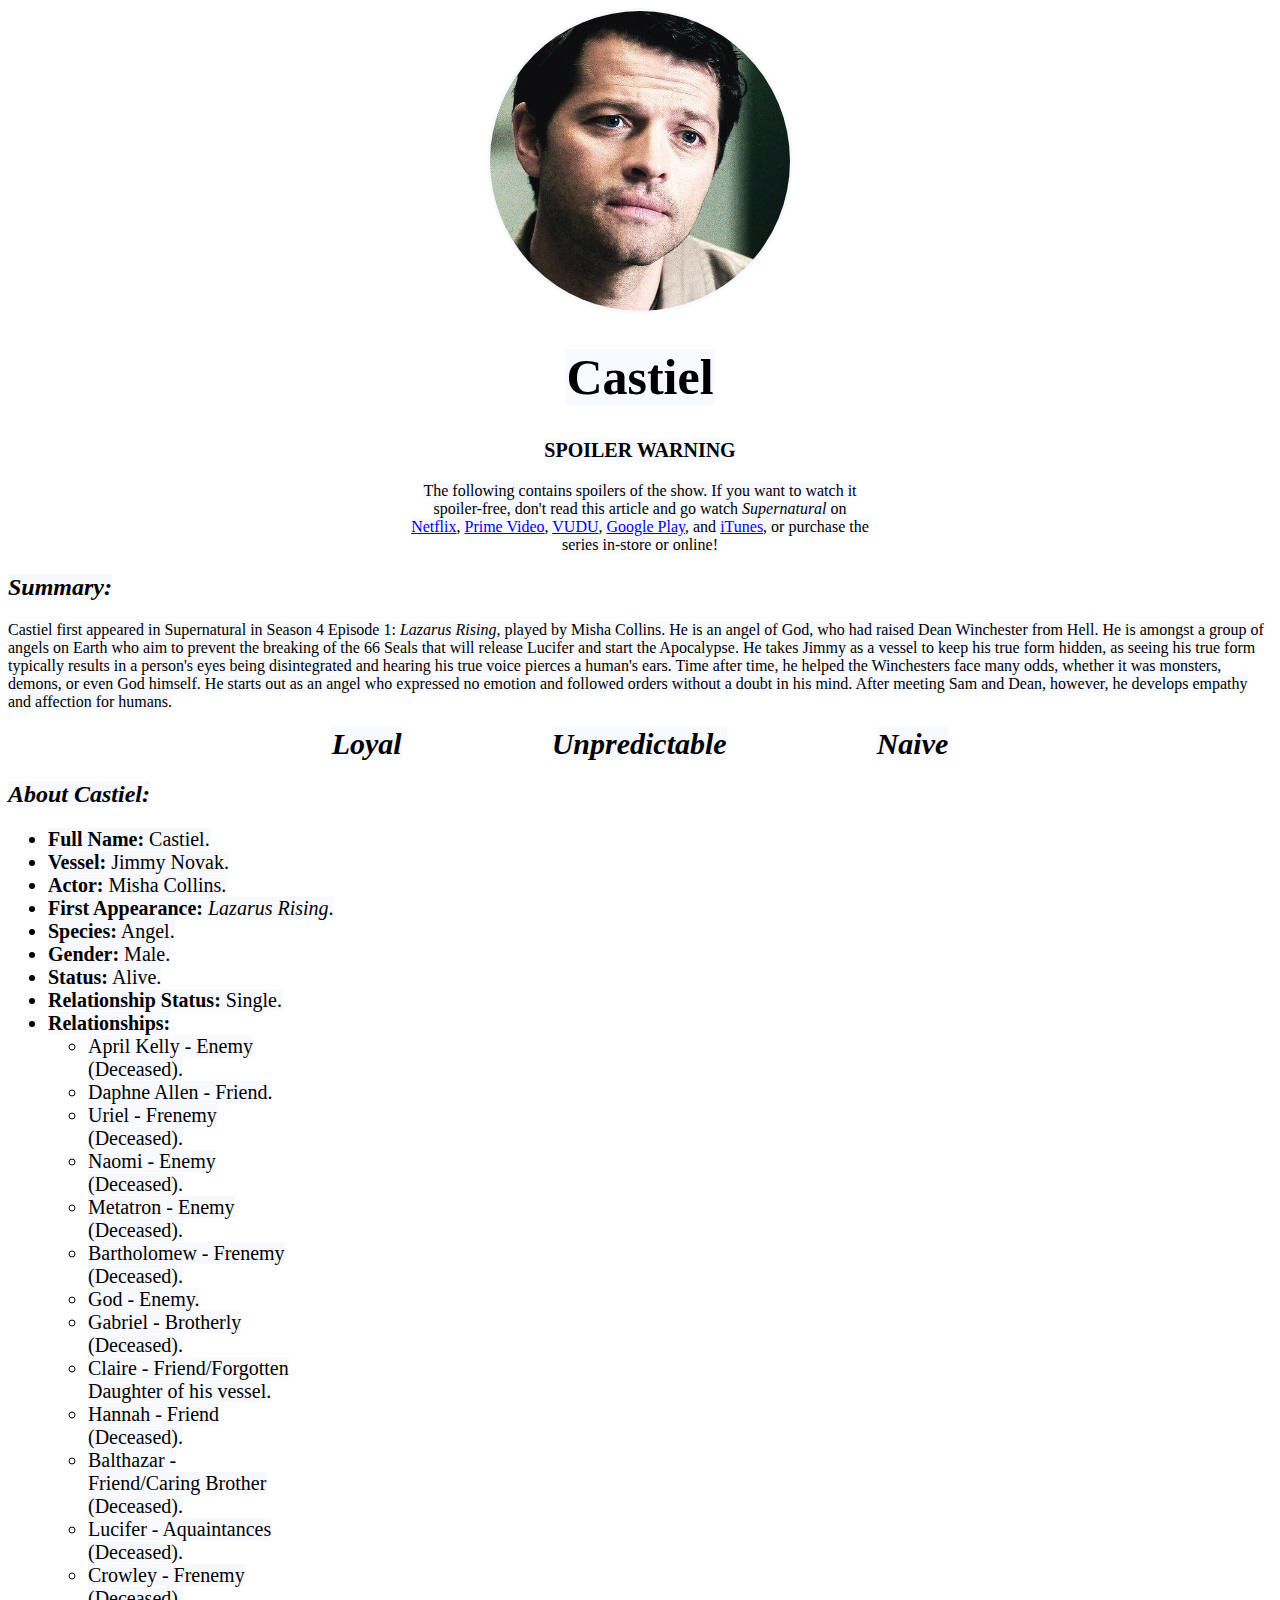
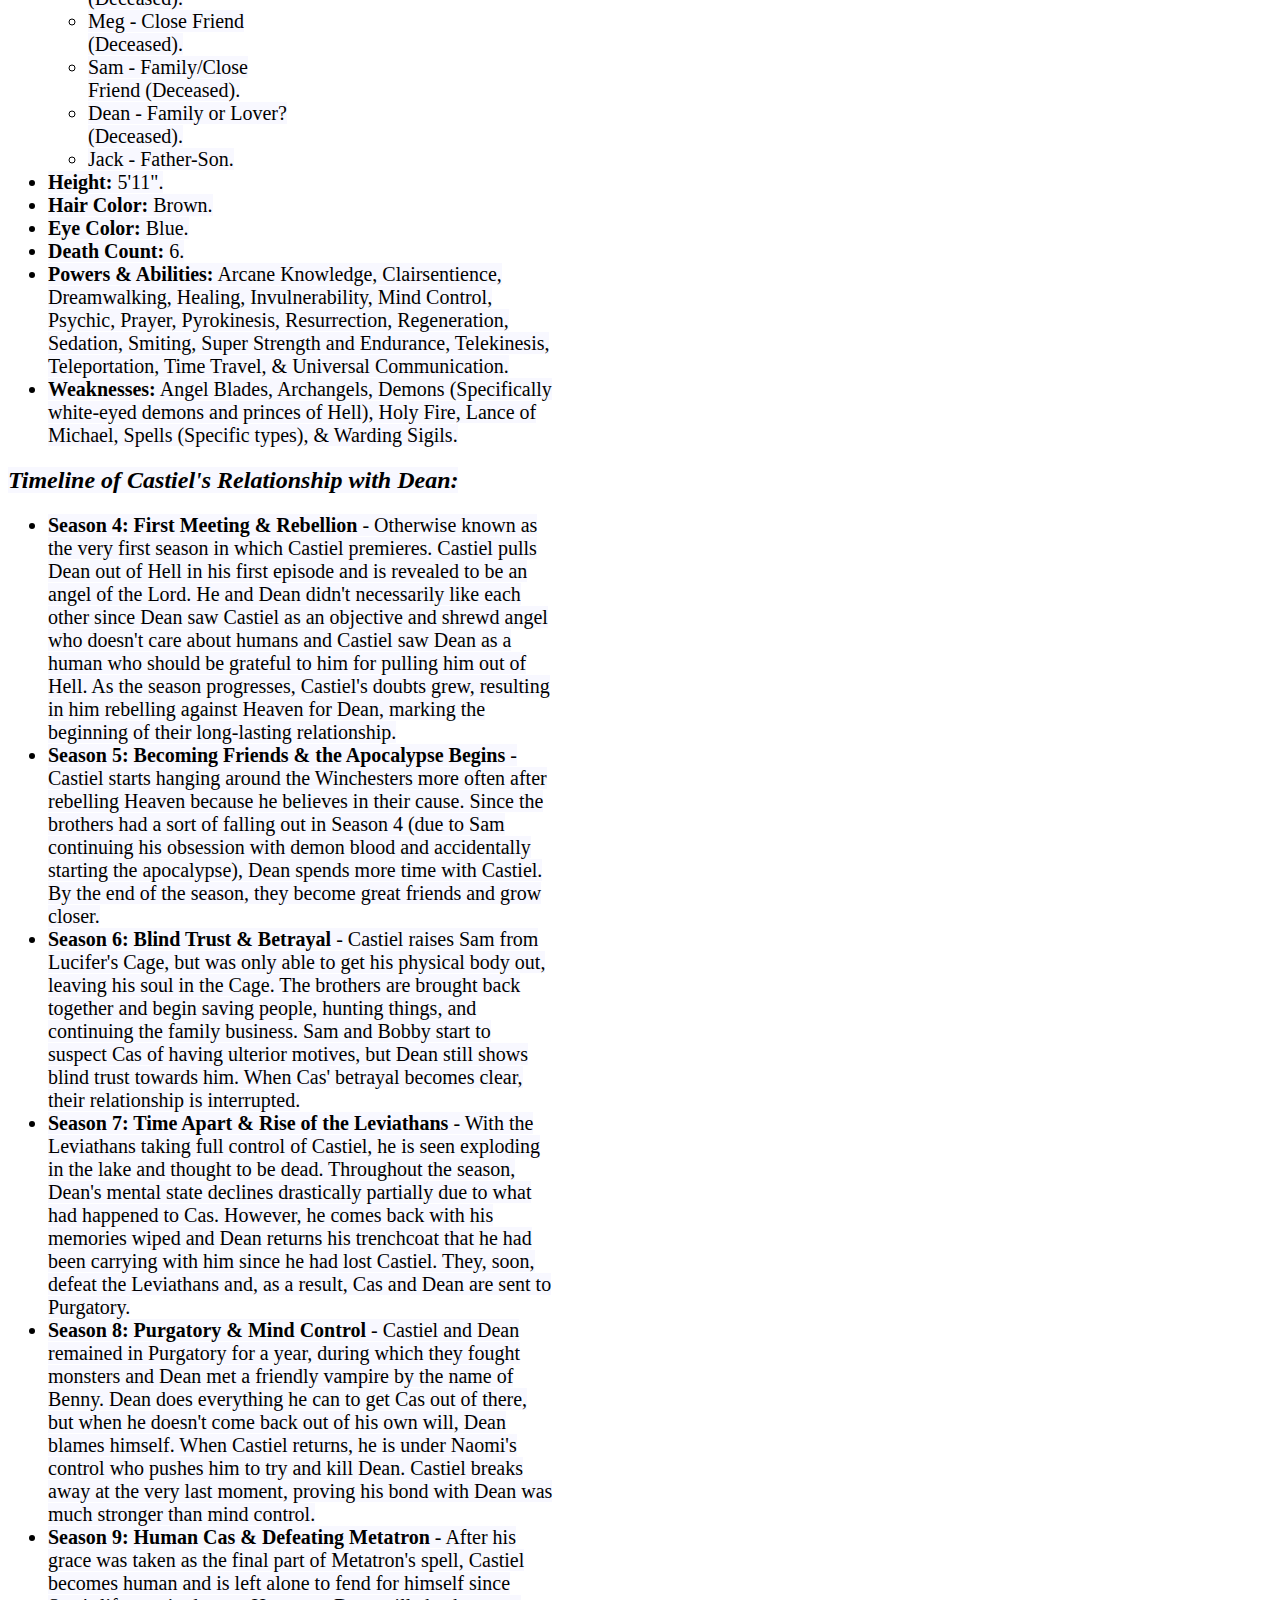
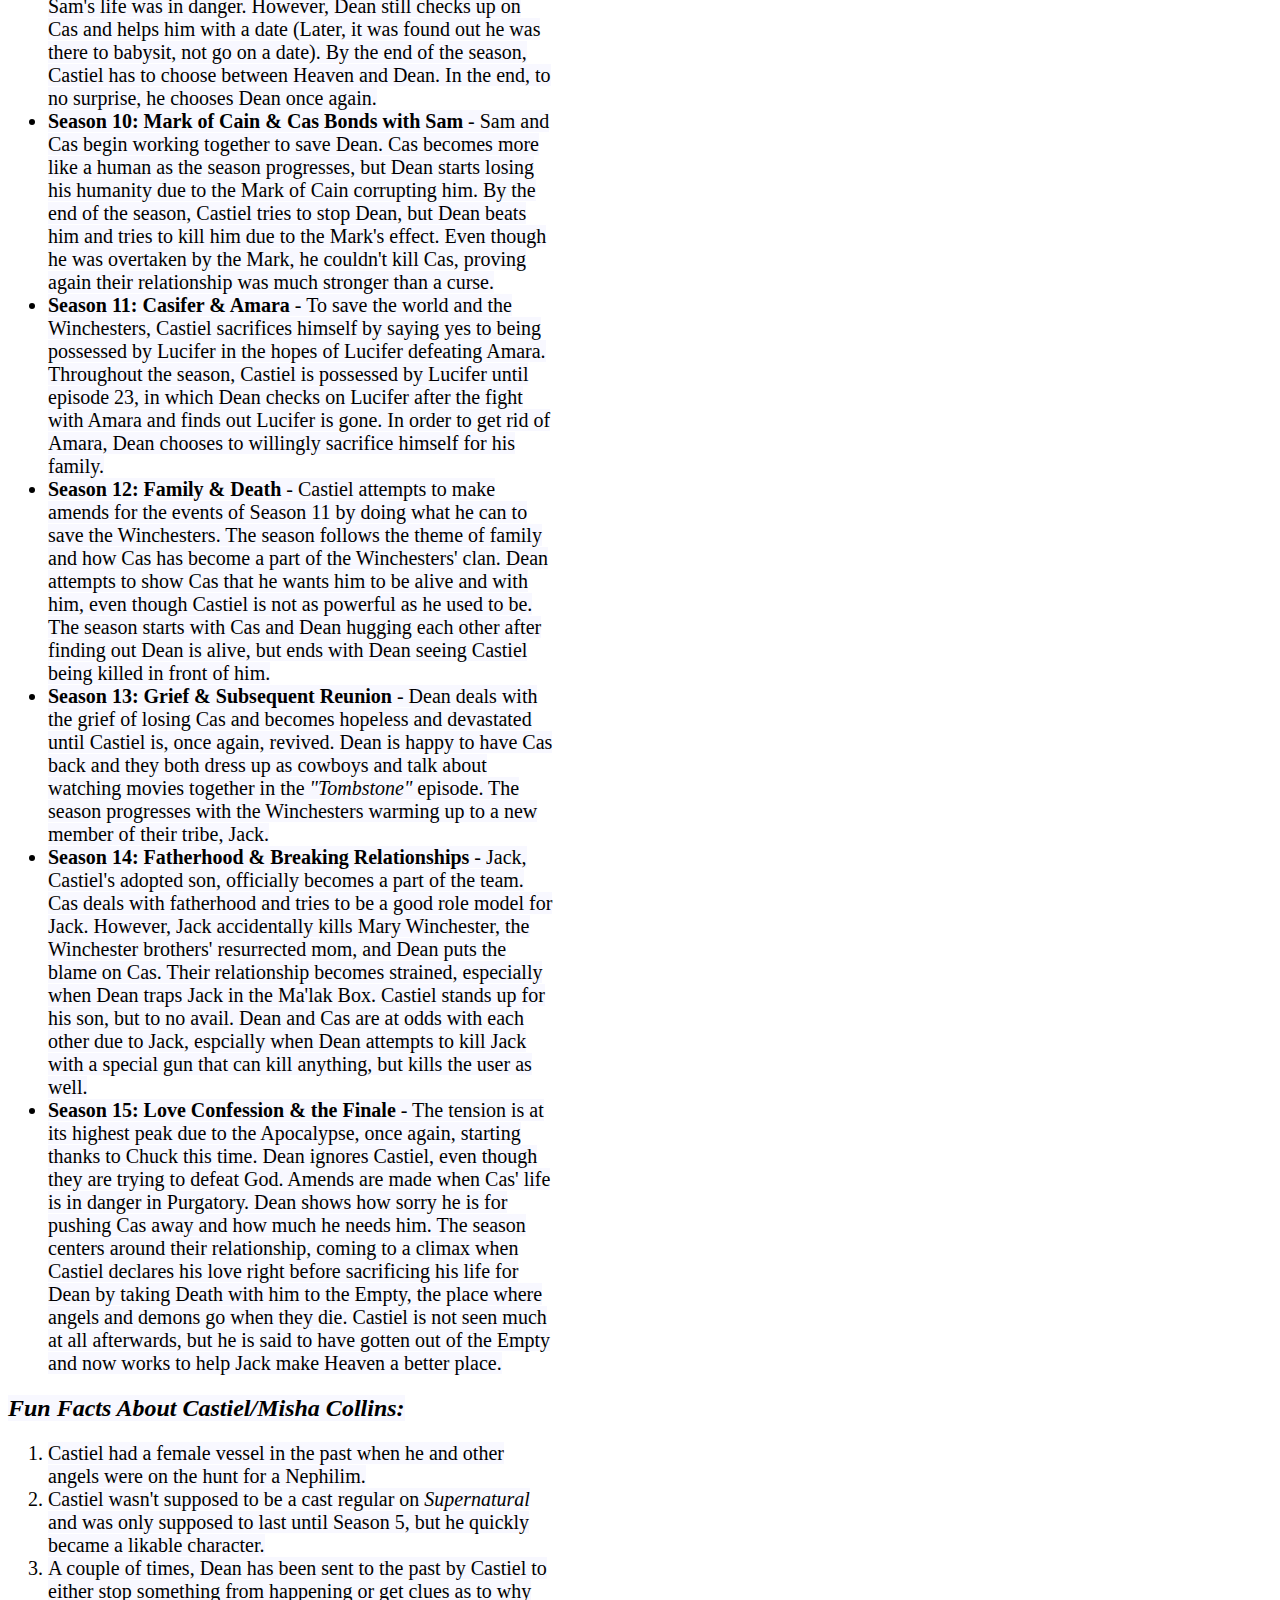
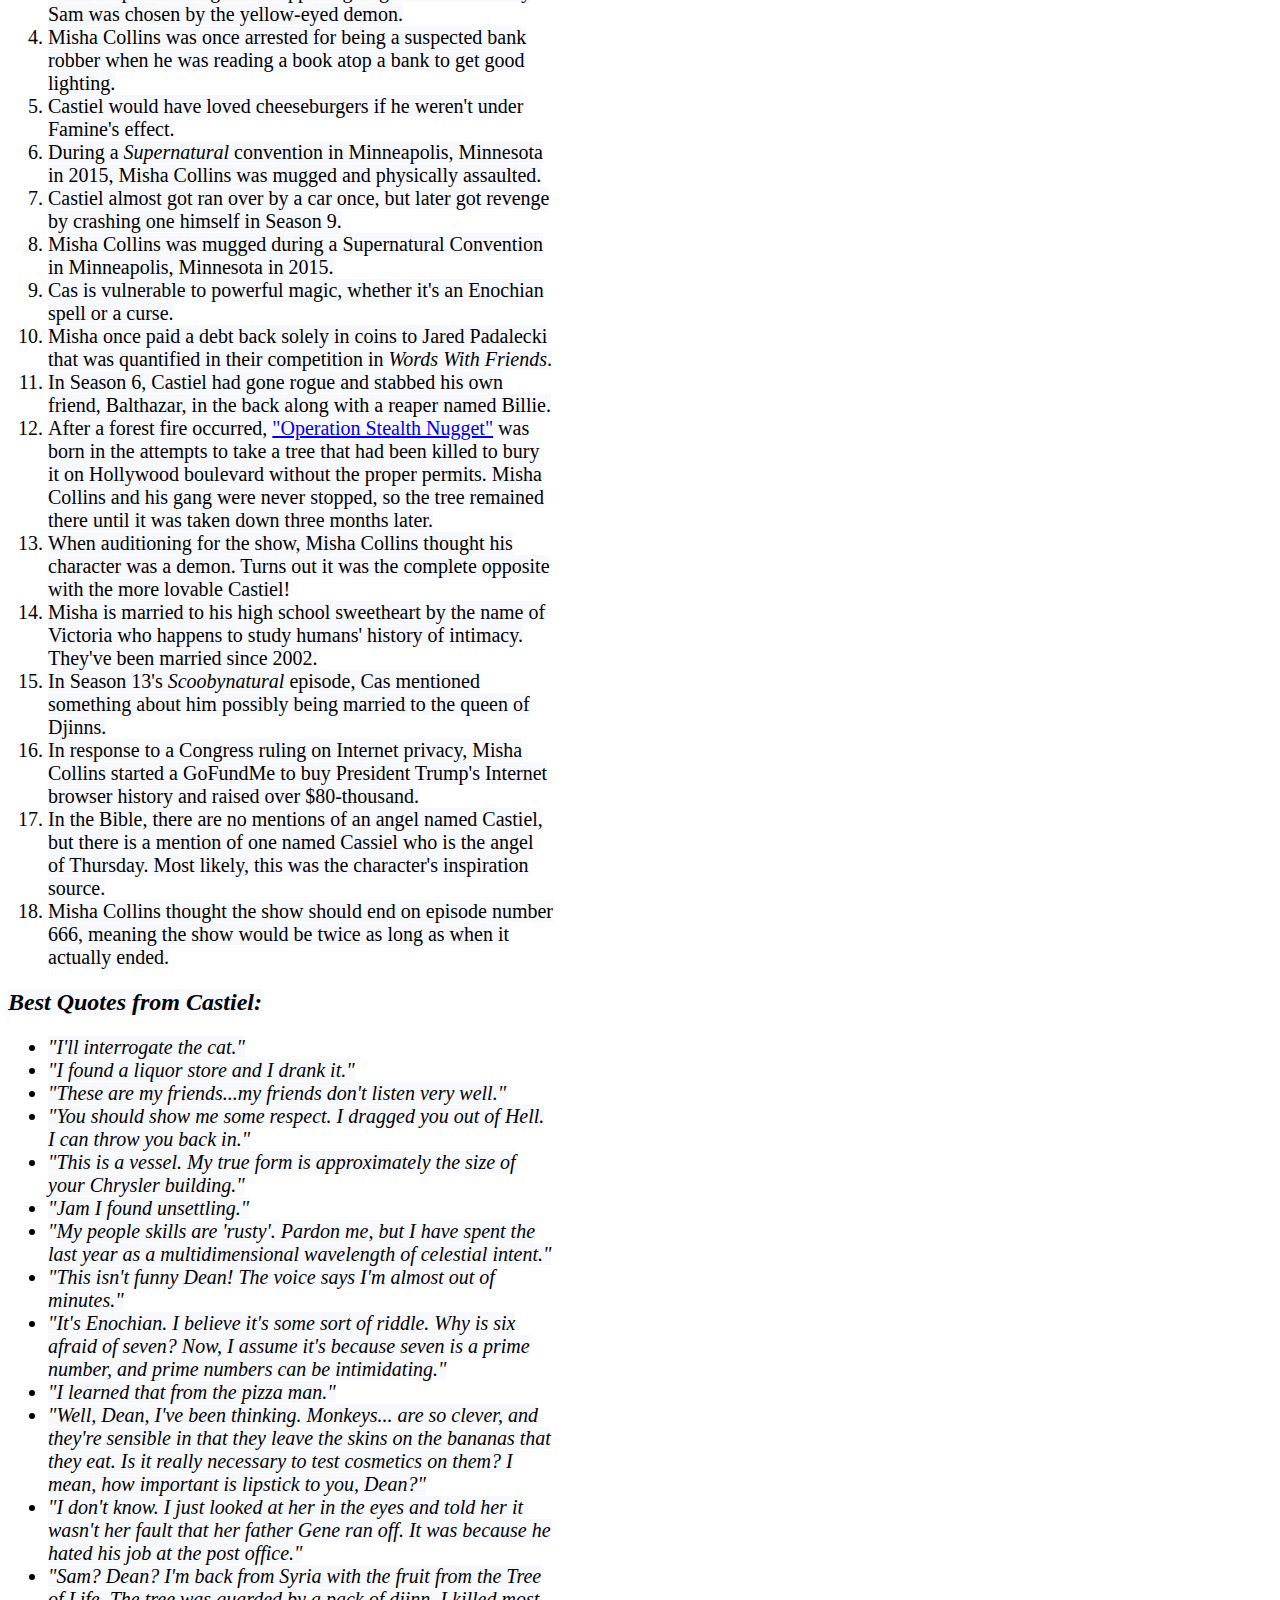
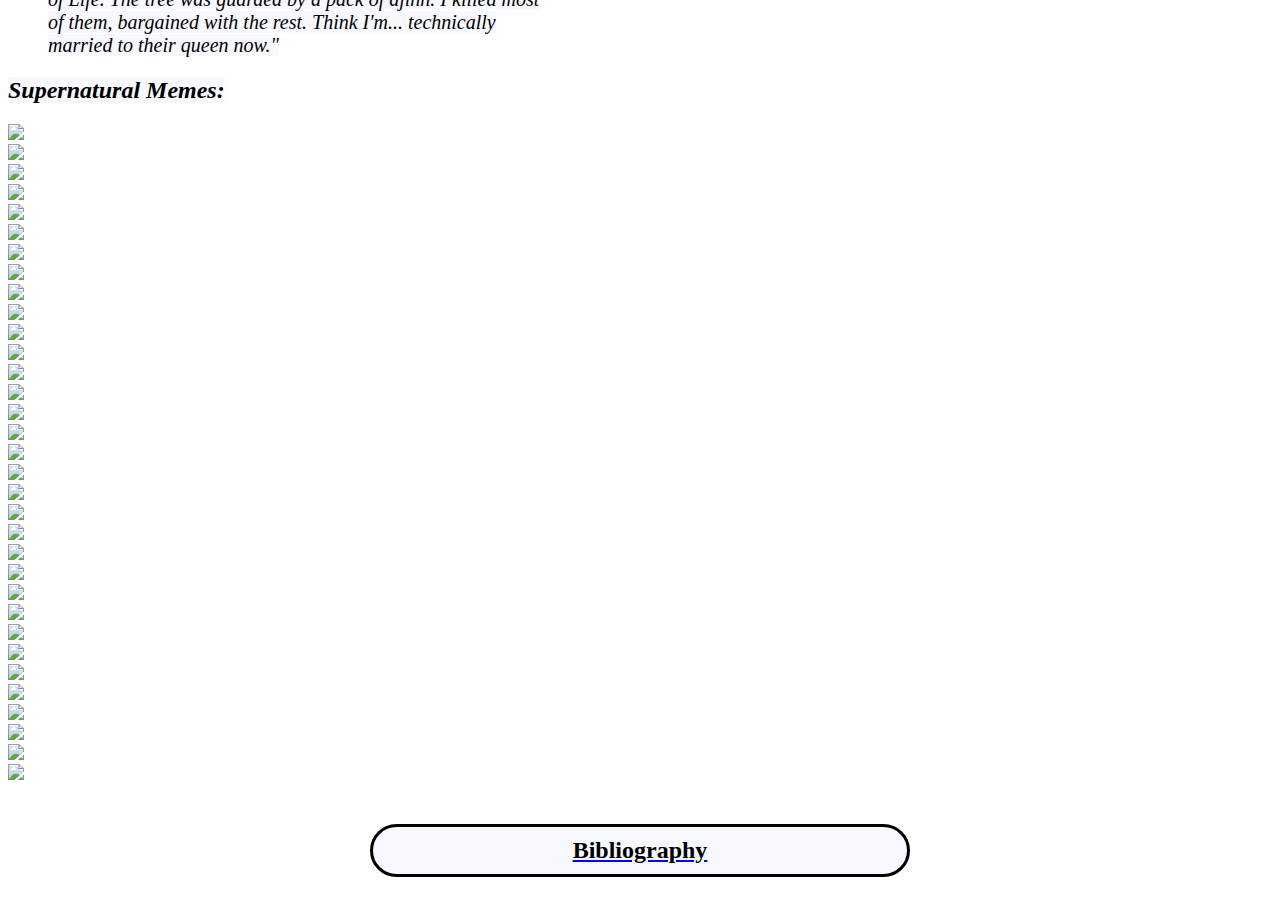
==== commit 3b3d8307: "Fixed Image Blocking Issue" ====
--- a/index.html
+++ b/index.html
@@ -5,7 +5,7 @@
 		<link rel="stylesheet" href="style.css">
 	</head>
 	<body id="mainpagebody">
-		<img src="https://i.pinimg.com/564x/99/00/bf/9900bf1aeb5eec867f6e72172c7d704f.jpg" class="myimg">
+		<img src="thumbnail_castiel.jpg" class="myimg">
 		<h1 id="header"><mark>Castiel</mark></h1>
 			<p id="spoilers"><b><mark>SPOILER WARNING</mark></b></p>
 			<p id="watchoptions"><mark>The following contains spoilers of the show. If you want to watch it spoiler-free, don't read this article and go watch <i>Supernatural</i> on <a href="https://www.netflix.com/">Netflix</a>, <a href="https://www.amazon.com/Amazon-Video/b?ie=UTF8&node=2858778011">Prime Video</a>, <a href="https://www.vudu.com/content/browse/marketing/watch-movies?cid=SEMGoogle5787349473&scid=207983839&kwid=13645845799&gclid=CjwKCAjwvsqZBhAlEiwAqAHElcHJaLGHNM_YOXoe7mdt82ZedWmRAiMj342e10NLAe9ZFqSe7MyBkRoCCyMQAvD_BwE">VUDU</a>, <a href="https://play.google.com/store/movies?hl=en_US&gl=US">Google Play</a>, and <a href="https://support.apple.com/guide/tv/watch-itunes-movies-and-tv-shows-atvb53d6cfb4/tvos">iTunes</a>, or purchase the series in-store or online!</mark></p>
